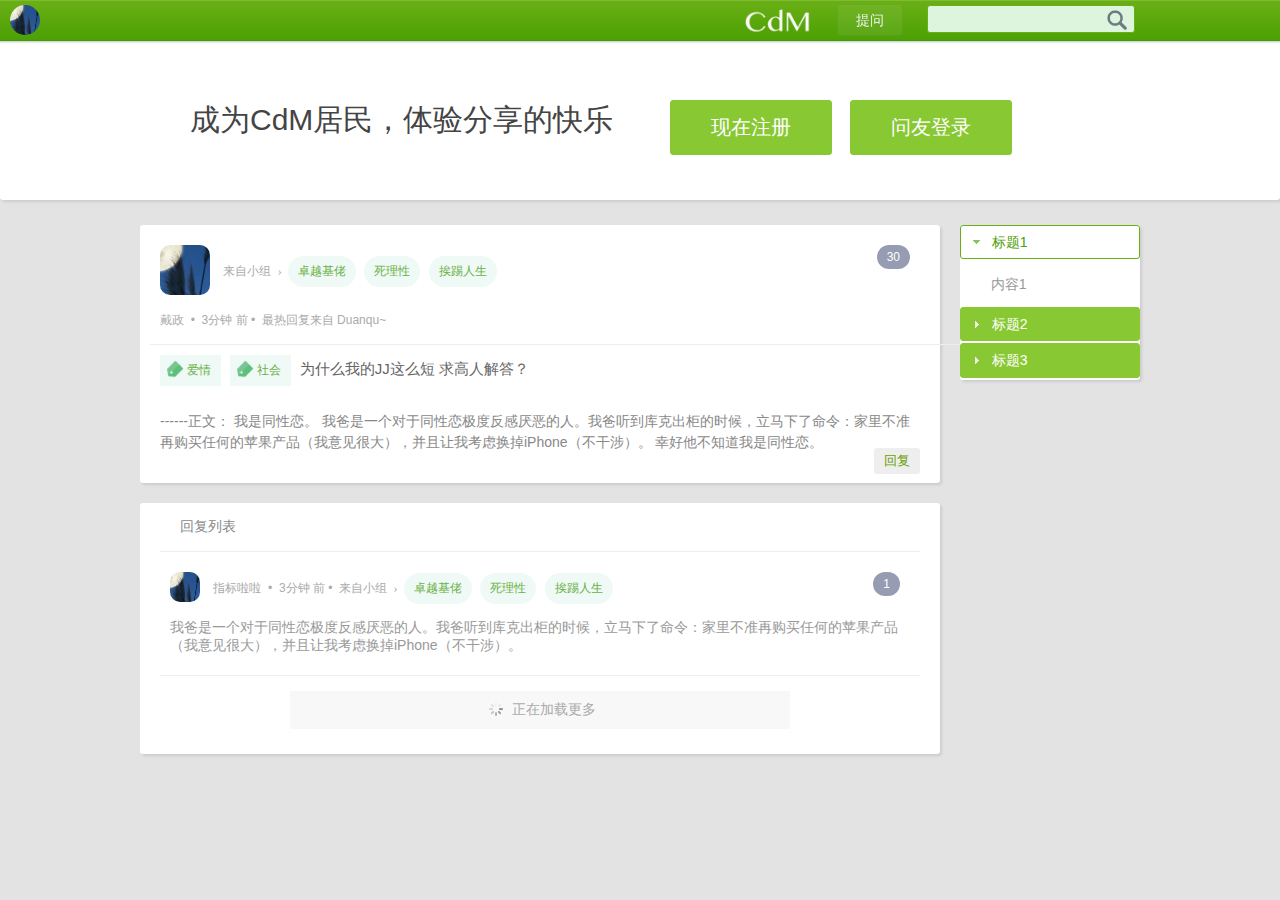
==== details.html @ 5a5b2a76 "Create" ====
<!DOCTYPE html>		
		<html>
		<head>
			<meta charset="UTF-8">		
			<script src="jquery-ui/external/jquery/jquery.js"></script>
			<script src="jquery-ui/jquery-ui.min.js"></script>
			<script src="js/jquery.bao.extension.js"></script>
			<script src="js/jquery.validate.min.js"></script>
			<script src="js/jquery.cookie.js"></script>
			<script src="js/jquery.sceditor.xhtml.min.js"></script>
			<script src="js/main.js"></script>
			<script src="js/details.js"></script>
			<link rel="stylesheet" href="jquery-ui/jquery-ui-zhiwen.css">		
			<link rel="stylesheet" href="css/editor_themes/square.min.css" type="text/css" media="all">		
			<link rel="stylesheet" href="index.css">		

			<title>CdM | Coder Designer Manager 体验分享的快乐</title>
		</head>
		<body>
			<div class="container">

				<div class="header_container">

					<div class="header_main">

						<img class="top_avatar" src="images/sample.png" alt="">		
						<a id="userInfo_btn" class="top_menu_item">用户名</a>
						<!-- <img class="top_accordion" src="images/triangle_right.png" alt="">		
						-->
						<ul class="profile_menu">
							<li id="logout_btn">退出</li>
							<li id="logout_btn">退出</li>
							<li id="logout_btn">退出</li>
						</ul>

						<div class="header_search">
							<a id="ask_btn" class="top_btn">提问</a>
							<input id="search_input" type="text" name="search" class="round_textbox search" title="问题 用户 分享 ...">		
							<img id="search_btn" src="images/search.png" alt="">
						</div>
						<a href="index.html"><img id="header_logo" src="images/logo.png"></a>
					</div>
				</div>

				<!-- 提示登录注册 -->		
				<div class="tips_reg_log_container box_container">
					<div class="tips_main">
						<a class="tips_join">成为CdM居民，体验分享的快乐</a>
						<div class="tips_btns">
							<a class="tips_reg_btn">现在注册</a>
							<a class="tips_log_btn">问友登录</a>
						</div>
					</div>
				</div>

				<!-- 页面的主内容 -->		
				<div class="main_container">
					<!-- 页面的主左内容**************** -->		
					<div class="main_left">
						<div id="details_container" class="box_container">
							<div class="details_top_info">
								<img class="details_avatar" src="images/sample.png" 
								alt="">		
								<div class="details_groups">
									来自小组
									<span class="chevron">&nbsp;›&nbsp;</span>
									<a class="group_item">卓越基佬</a>
									<a class="group_item">死理性</a>
									<a class="group_item">挨踢人生</a>
								</div>
								<div class="details_info_container">
									<span class="detalis_info">
										<span class="question_user">戴政</span>
										&nbsp;•&nbsp;
										<span class="question_date">3分钟</span>
										前&nbsp;•&nbsp; 最热回复来自
										<span class="question_hot_user">Duanqu~</span>
									</span>
								</div>
								<a class="item_hot_comment_scale comment_btn">回复</a>
								<span class="item_comment_counts details_comment_counts">30</span>

							</div>
							<div class="details_title_info">
								<a class="tag_item">爱情</a>
								<a class="tag_item">社会</a>
								<a class="details_title_content">为什么我的JJ这么短  求高人解答？</a>
							</div>
							<div class="details_question_main">
								------正文：
								我是同性恋。
								我爸是一个对于同性恋极度反感厌恶的人。我爸听到库克出柜的时候，立马下了命令：家里不准再购买任何的苹果产品（我意见很大），并且让我考虑换掉iPhone（不干涉）。
								幸好他不知道我是同性恋。
							</div>
						</div>
						<div class="box_container comment_input_container">
							<textarea name="comment_content" class="round_textbox comment_content"></textarea>
							<a class="comment_btn_ok">提交</a>
							<a class="comment_btn_cancel">取消</a>
						</div>
						<div class="box_container comments_and_label__container">
							<div class="comments_container">
								<div class="comment_main comment_label">回复列表</div>
								<div class="comment_container">
									<div class="details_top_info">
										<img class="details_avatar comment_avatar" src="images/sample.png" 
										alt="">		
										<div class="details_groups comment_info">
											<span class="detalis_info">
												<span class="item_user">指标啦啦</span>
												&nbsp;•&nbsp;
												<span class="item_date">3分钟</span>
												前&nbsp;•&nbsp;
											</span>
											来自小组
											<span class="chevron">&nbsp;›&nbsp;</span>
											<a class="group_item">卓越基佬</a>
											<a class="group_item">死理性</a>
											<a class="group_item">挨踢人生</a>
										</div>
										<span class="item_comment_counts comment_index">1</span>

									</div>
									<div class="comment_main">
										我爸是一个对于同性恋极度反感厌恶的人。我爸听到库克出柜的时候，立马下了命令：家里不准再购买任何的苹果产品（我意见很大），并且让我考虑换掉iPhone（不干涉）。
									</div>
								</div>
							</div>
							<div id="item_more_new" class="item_more"> <i id="spinner_gray_new" class="spinner_gray"></i>
								正在加载更多
							</div>
						</div>
					</div>
					<!-- 页面的主左内容**************** -->		
					<div class="main_right box_container">
						<!-- 折叠卡 -->		
						<div class="accordion_container">
							<a id="accordion_title1" class="accordion_title">标题1</a>
							<div id="accordion_con1"  class="accordion_con">内容1</div>
							<a id="accordion_title2" class="accordion_title">标题2</a>
							<div id="accordion_con2" class="accordion_con">内容2</div>
							<a id="accordion_title3" class="accordion_title">标题3</a>
							<div id="accordion_con3" class="accordion_con">内容3</div>
						</div>
					</div>
				</div>
			</div>
			<!-- 提问窗口 -->		
			<div id="dia_ask">
				<form class="dia_ask_form">
					<p>
						<lable for="ask_title">标 题 ：</lable>
						<input type="text" id = "ask_title" name="ask_title" class="round_textbox" placeholder="请输入标题" required></p>
					<lable>描 述 ：</lable>
					<div class="details_textarea_div">
						<textarea id = "ask_details" name="ask_details" class="round_textbox"></textarea>
					</div>
					<input type="submit" class="dia_submit" value="提交"></form>
			</div>

			<!-- 登录对话窗口 -->		
			<div id="dia_login" title="问友登录">
				<form class="dia_login_form">
					<p>
						<lable for="login_email">账 号 ：</lable>
						<input type="text" id = "login_email" name="login_email" class="round_textbox dia_textbox" placeholder="请输入注册邮箱" required></p>
					<p>
						<lable for="login_pass">密 码 ：</lable>
						<input type="password" id = "login_pass" name="login_pass" class="round_textbox dia_textbox" placeholder="请输入密码" required></p>
					<p>
						<input type="checkbox" name="login_save_cookie" id="login_save_cookie" checked/>		
						<label for="login_save_cookie">一个月内自动登录</label>
					</p>
					<input type="submit" class="dia_submit" value="登录"></form>
			</div>

			<!-- 注册对话窗口 -->		
			<div id="dia_reg">
				<form class="dia_reg_form">
					<p>
						<lable for="reg_email">邮 箱 ：</lable>
						<input type="text" id = "reg_email" name="reg_email" class="round_textbox dia_textbox" placeholder="将作为账号以及安全邮箱"></p>
					<p>
						<lable for="reg_user">昵 称 ：</lable>
						<input type="text" id = "reg_user" name="reg_user" class="round_textbox dia_textbox" placeholder="请输入您的昵称"></p>
					<p>
						<lable for="reg_pass">密 码 ：</lable>
						<input type="password" id = "reg_pass" name="reg_pass" class="round_textbox dia_textbox" placeholder="密码至少6位"></p>
					<p>
						<lable for="reg_birthday">生 日 ：</lable>
						<input type="text" id = "reg_birthday" name="reg_birthday" class="round_textbox dia_textbox" readonly placeholder="点击选择生辰"></p>
					<p class="dia_reg_gender">
						<p>
							性 别 :
							<span>
								<input type="radio" name="reg_gender" id="male" value="1" checked>客观定义的男性</span>
						</p>
						<!-- 下方全角缩进 -->		
						<p>
							<input type="radio" name="reg_gender" id="female" value="0">客观定义的女性</p>
						<p>
							<input type="radio" name="reg_gender" id="gender_others" value="2">其他</p>
					</p>
					<p class="dia_reg_field">
						<p>性 致 ：</p>
						<!-- 下方全角缩进 -->		
						<input type="checkbox" name="reg_field" id="programmer" value="0" checked>		
						程序猿
						<input type="checkbox" name="reg_field" id="designer" value="1">		
						设计狮
						<input type="checkbox" name="reg_field" id="manager" value="2">		
						项目鲸鲤
						<input type="checkbox" name="reg_field" id="field_others" value="3">凑热闹的</p>
					<hr>		
					<input type="submit" class="dia_submit" value="加入我们"></form>
			</div>

			<!-- loading窗口 -->		
			<div id="dia_load">请稍候...</div>

		</body>
		</html>
---- css/editor_themes/square.min.css ----
/*! SCEditor | (C) 2011-2013, Sam Clarke | sceditor.com/license */div.sceditor-grip,.sceditor-button div{background-image:url(famfamfam.png);burl
---- index.css ----
body{
	outline: none;
	font-size: 14px;
	margin: 40px 0 0 0;
	padding: 0;
	font-family:sans-serif;
	background: #e3e3e3;
}
/*页面头部  浅蓝渐变 6AB015-4CA005 */

.header_container{
	position: fixed;
	left: 0;
	top: 0;
	z-index: 10;
	width: 100%;
	height: 40px;
	background: #6AB015;
	background-image: -moz-linear-gradient(top,#6AB015,#4CA005);
	background-image: -ms-linear-gradient(top,#6AB015,#4CA005);
	background-image: -webkit-gradient(linear,0 0,0 100%,from(#6AB015),to(#4CA005));
	background-image: -webkit-linear-gradient(top,#6AB015,#4CA005);
	background-image: -o-linear-gradient(top,#6AB015,#4CA005);
	background-image: linear-gradient(top,#6AB015,#4CA005);
	background-repeat: repeat-x;
	filter: progid:DXImageTransform.Microsoft.gradient(startColorstr='#6AB015', endColorstr='#4CA005', GradientType=0);
	filter: progid:DXImageTransform.Microsoft.gradient(enabled=false);
	border-bottom: 1px solid #3CA005;
	box-shadow: 0 1px 2px rgba(0,0,0,.25),inset 0 1px 0 rgba(255,255,255,.15);

}
.header_main,.tips_main{
	width: 1000px;
	margin: auto;
}

#header_logo{
	float: left;
	margin: 0;
	padding: 0;
	height: 45px;
	cursor: pointer;
}

.top_menu_item{
	float: left;
	height: 40px;
	line-height: 40px;
	font-size: 15px;
	padding: 0 15px;
	color: #fff;
	cursor: pointer;
}

#header_logo{
	float: right;
}
#userInfo_btn{
	padding-left: 55px;
	position: absolute;
	left: 0px;
}
.top_avatar{
	position: absolute;
	top: 5px;
	left: 10px;
	border-radius: 15px;
	width: 30px;
	height: 30px;
}
.top_accordion{
	width: 10px;
	height: 10px;
	position: absolute;
	top: 15px;
	left: 5px;
	opacity: .5;
}
.profile_menu{
	display: none;
	position: absolute;
	top: 41px;
	left: -36px;
	list-style: none;
	box-shadow: 2px 2px 3px rgba(0,0,0,.4);
	margin:0;
	background: #6AB015;
}

.profile_menu li{
	display: list-item;
	font-size: 15px;
	padding:7px 20px;
	color: #eee;
	text-decoration: none;
	border-top: 1px solid rgba(255,255,255,.1);
	cursor: pointer;
}
.profile_menu li:hover{
	background: rgba(255,255,255,.3)
}

.top_menu_item:hover{
	background: rgba(0,0,0,.1);
}

.header_search{
	float: right;
	margin-left: 20px;
}
.search{
	float: right;
	margin: 5px 5px 0 0;
	width: 200px;
	height: 20px;
	font-size: 15px;
	box-shadow: 1px 1px 2px #ccc;
	text-indent: 6px;
}
#search_btn{
	position: relative;
	top:5px;
	right: -200px;
	display: inline;
	width: 20px;
	height: 20px;
}
#search_btn:hover{
	cursor: pointer;
}
.top_btn{
	margin: 0 0 0 6px;
	color: #eee;
	font-size: 14px;
	line-height: 40px;
	height: 40px;
	padding: 7px 18px;
	border-radius: 3px;
	border: 1px solid rgba(0,0,0,.05);
	background: rgba(255,255,255,.07);
}
.top_btn:hover{
	background: rgba(0,0,0,.05);
	cursor: pointer;
	color: #fff;
	box-shadow: 1px 1px 1px rgba(0,0,0,.2);;
}
.toolbar_menu{
	width: 100px;
	height: 40px;
}




/*提示注册登录处*/
.tips_reg_log_container{

	clear: both;
	width: 100%;
	height: 160px;
	background: #eee;
	box-shadow: 1px 1px 2px #ddd;
}

.tips_join{
	float: left;
	height: 160px;
	line-height: 160px;
	font-size: 30px;
	margin: 0;
	padding: 0 50px;
	color: #444;
}
.tips_btns{
	margin: 60px 0 0 0;
	float: left;
	color: 
}

.tips_reg_btn, .tips_log_btn{
	margin: 0px 7px;
	padding: 5px 20px;
	font-size: 20px;

}
/*注册登录弹出窗口*/
#dia_reg,#dia_login,#dia_ask{
	display: none;
	color: #777;
}
#dia_reg form,#dia_login form,#dia_ask form{
	margin: 20px 0 0 15px;
}

.dia_textbox{
	height: 20px;
	width: 200px;
}
.dia_submit{
	display: block;
	height: 35px; 
	padding: 0px;
	margin: 15px auto 0 auto;
}

#dia_load{
	padding: 0 0 0 45px;
	line-height: 40px;
	margin: 0;
	font-size:14px;
	font-weight:bold;
	color: #666;
	background: url(images/loading.gif) no-repeat 15px center;
}
/*提问窗口*/
#ask_title{
	width: 590px;
	margin-left: 1px;
}

#ask_details{
	width: 590px;
	height: 100px;
	resize: none;
}
.details_textarea_div{
	margin: -15px 0 0 55px;
}

/*页面主要内容*/
.main_container{
	width: 1000px;
	margin: 0px auto;
}

.main_left{
	position: absolute;
	width: 800px;
	float: left;
	margin: 15px 0 0 0;
}

/*index页面独有内容*****************************************************************************************/
.items_container{
	width: 95%;
}
.item_container{
	width: 100%;
	border-top: 1px solid #eee;
	padding: 15px 0;
}
.item_left{
	width: 10%;
}
.item_avatar{
	margin: 11px 15px 0 15px;
	background: #ccc;
	width: 50px;
	height: 50px;
	border-radius: 5px;
}

.item_main{
	width: 75%;
}

.item_title{
	display: block;
	font-size: 16px;
	color: #999;
	margin: 10px 15px;
	font-style: bold;
	text-decoration: none;
}

.item_title:hover{
	color: #444;
	text-decoration: underline;
	cursor: pointer;
}

.item_hot_comment_div{
	color: #888;
	font-size: 14px;
	margin: 10px 15px;
}
.item_hot_comment{
	display:inline;
	line-height:150%;
}
.item_hot_comment_scale{
	display: none;
	font-size:12px;
	color:#6CA005;
	padding:3px 5px;
}
.item_hot_comment_scale:hover{
	background:#eee;
	text-decoration:underline;
	cursor:pointer;
}
.item_info{
	color: #ccc;
	float: right;
	margin-right: 15px;
}
.item_user,.item_hot_user{
	color: #aaa;
}
.item_user:hover,.item_hot_user:hover{
	color: #777;
	text-decoration: underline;
	cursor: pointer;
}
.item_right{
	width: 15%;
}

.item_comment_counts{
	float: right;
	color: white;
	background: #969cb1;
	text-decoration: none;
	padding: 5px 10px;
	margin-right: 15px;
	border-radius: 15px; 
	cursor: pointer;
}
.item_comment_counts:hover{
	background: #747a90;
}
.item_more{
	color: #aaa;
	width: 500px;
	background: #f8f8f9;
	text-align: center;
	padding: 10px 0;
	margin: 15px auto;
}

.main_right{
	width: 180px;
	float: right;
	margin: 15px 0 0 0;
}

.accordion_title{
	margin: 0;
}

/*灰色旋转条*/
.spinner_gray {
	background-image: url(images/grey-loading@2x.gif);
	display: inline-block;
	margin: 0 5px;
	width: 14px;
	height: 15px;
	vertical-align: -3px;
	background-size: 14px 15px;
	background-repeat: no-repeat;
}

/*全局使用*******************************************************************************************/
.round_textbox{
	outline:none;
	border-radius: 3px;
	text-indent: 3px;
	padding: 3px;
	border: 1px solid #eee;
	color: #777;
	background: white;
	box-shadow: 0px 0px 0px #6AB015;
	-webkit-animation: hideShadow 1s; /* Chrome, Safari, Opera */
    animation: hideShadow 1s;
}
.round_textbox:focus{
	box-shadow: 0px 0px 2px #6AB015;
	border: 1px solid #6AB015;
	-webkit-animation: showShadow 1s; /* Chrome, Safari, Opera */
    animation: showShadow 1s;
}
#search_input{
	border: 1px solid #6AB015;
	box-shadow: 0px 0px 0px #eee;
	background: rgb(220,245,220);
	-webkit-animation: showShadow 1s; /* Chrome, Safari, Opera */
    animation: showShadow 1s;
}
#search_input:focus{
	border: 1px solid #eee;
	box-shadow: 0px 0px 3px #eee;
	background: rgb(255,255,255);
	-webkit-animation: hideShadow 1s; /* Chrome, Safari, Opera */
    animation: hideShadow 1s;
}
/*区块样式属性*/
.box_container{
	background-color: #fff;
	border-radius: 3px;
	box-shadow: 2px 2px 3px rgba(0, 0, 0, 0.1);
	margin-bottom: 10px;
	position: relative;
}


/* Chrome, Safari, Opera */
@-webkit-keyframes showShadow {
    from {
    	box-shadow: 0px 0px 3px #eee;
   		border: 1px solid #eee;
   	}
    to {
    	box-shadow: 0px 0px 2px #6AB015;
		border: 1px solid #6AB015;
    }
}

/* Standard syntax */
@keyframes showShadow {
    from {
    	box-shadow: 0px 0px 3px #eee;
   		border: 1px solid #eee;
   	}
    to {
    	box-shadow: 0px 0px 2px #6AB015;
		border: 1px solid #6AB015;
    }
}

/* Chrome, Safari, Opera */
@-webkit-keyframes hideShadow {
    from {
    	box-shadow: 0px 0px 2px #6AB015;
   		border: 1px solid #6AB015;
   	}
    to {
    	box-shadow: 0px 0px 3px #eee;
		border: 1px solid #eee;
    }
}

/* Standard syntax */
@keyframes hideShadow {
    from {
    	box-shadow: 0px 0px 2px #6AB015;
   		border: 1px solid #6AB015;
   	}
    to {
    	box-shadow: 0px 0px 3px #eee;
		border: 1px solid #eee;
    }
}



/*  更改Jquery UI  ****************************************************************************/
.ui-widget-content a {
	color: #666;
}
.ui-widget-overlay{
	opacity: .6;
}
.ui-state-default,
.ui-widget-content .ui-state-default,
.ui-widget-header .ui-state-default{
	outline:none;
	background: #88C833;
	color: white;
	border-radius: 3px;
}

.ui-state-hover,
.ui-widget-content .ui-state-hover,
.ui-widget-header .ui-state-hover,
.ui-state-focus,
.ui-widget-content .ui-state-focus,
.ui-widget-header .ui-state-focus {
	outline:none;
	background: #6AB015;
	cursor: pointer;
	box-shadow: 3px 3px 3px #ddd;
}
.ui-state-focus,
.ui-widget-content .ui-state-focus,
.ui-widget-header .ui-state-focus,
.ui-state-active,
.ui-widget-content .ui-state-active,
.ui-widget-header .ui-state-active {
	outline:none;
	background: #4CA005;
}

.ui-autocomplete{
	z-index: 200;
}

.ui-widget-content {
	border: none;
	color: #999;
}

.ui-widget-header {
/*	border-top: 0px solid #eeeeee;
	border-left: 0px solid #eeeeee;
	border-right: 0px solid #eeeeee;*/
	border: none;
}
.ui-tabs .ui-tabs-nav {
	margin: 0;
	padding: 10px 0 0 5px;
}

.ui-tabs-nav .ui-state-default{
	border-radius: 1px;
}

.ui-tabs-nav .ui-state-active{
	background: white;
	border: 1px solid #eee;
	box-shadow: none;
}


.ui-tabs .ui-state-active .ui-tabs-anchor,
.ui-tabs-nav .ui-state-focus .ui-tabs-anchor{
	float: left;
	padding: .5em 1em;
	text-decoration: none;
	outline: none;
	color: #4CA005;
}

.ui-accordion .ui-state-active{
	color: #4CA005;
}

.ui-accordion .ui-state-active{
	background: white;
	box-shadow: none;
}

.ui-state-active .ui-icon {
	background-image: url("jquery-ui/images/ui-icons_8DC262_256x240.png");
}

.ui-accordion .ui-accordion-header{
	margin:0 0 2px 0;
}
/*  更改Jquery UI  */

/*Editor插件属性*/
element.style {
	padding: 0px;
	margin: 0px;
	color: #777;
	font-family: 'Helvetica Neue', Helvetica, Arial, sans-serif;
	font-size: 16px;
	line-height: 22.1000003814697px;
}

/*下方属于details子页面内容*******************************************************************************/
.details_top_info{
	margin: 20px;
	margin-bottom: 0px;
	color:#aaa;
	float: left;
	font-size: 12px;
	width: 100%;
}
.details_ava_and_gruops{

}
#details_container{
	position: relative;

}
.details_avatar{
	margin: 0;
	margin-right: 10px;
	width: 50px;
	height: 50px;
	border-radius: 10px;
}
.details_groups{
	position: relative;
	display: inline-block;
	bottom: 20px;
}
.chevron {
	font-family: "Lucida Grande";
	font-weight: 500;
}

.group_item{
	background: #effaf6;
	color: #6AB045;
	padding: 7px 10px;
	border-radius: 30px;
	text-decoration: none;
	margin: 0 5px 5px 0;
	display: inline-block;
	white-space: nowrap;
	cursor: pointer;
}
.group_item:hover{
	background: #6AB045;
	color: #eee;
}
.details_comment_counts{
	position: absolute;
	float: none;
	cursor: default;
	right: 15px;
	top: 20px;
}
.details_info_container{
	margin: 0px 0 5px 0;
}
.details_title_info{
	border-top: 1px solid #eee;
	width: 100%;
	float: left;
	padding: 10px;
	margin:10px;
}
.tag_item{
	font-size: 12px;
	background: #effaf6 url(images/tag.png) 5px 5px no-repeat;
	background-size: 20px 18px;
	color: #6AB045;
	padding: 7px 10px 7px 27px;
	margin: 0 5px 5px 0;
	display: inline-block;
	white-space: nowrap;
	cursor: pointer;
}

.tag_item:hover{
	background: #deefe4 url(images/tag.png) 5px 5px no-repeat;
	background-size: 20px 18px;
	text-decoration: underline;
}

.details_title_content{
	font-size: 15px;
	color: #666;
}
.details_question_main{
	line-height: 150%;
	padding: 0px 20px 30px 20px;
	clear: both;
	color: #888;
}

.comments_container{
	margin-top: 20px;
}

.comment_avatar{
	width: 30px;
	height: 30px;
	cursor: pointer;
}
.comment_info{
	position: relative;
	display: inline-block;
	bottom: 10px;
}
.comment_main{
	clear: both;
	color: #999;
	border-bottom: 1px solid #eee;
	padding:0 10px 20px 10px;
	margin-left: 10px;
	margin-right: 10px;
}

.comment_index{
	float: right;
	cursor: default;
	margin: 0px 50px;
}
.comment_label{
	color: #888;
	padding:15px 20px;
}
.comment_btn{
	display: block;
	position: absolute;
	right: 20px;
	bottom: 9px;
	background:#eee;
	padding: 4px 10px;
	font-size: 13px;
	font-style:bold;
	border-radius: 3px;
}
.comment_content{
	margin: 10px;
	width: 770px;
	max-width: 770px;
	margin-bottom: 40px;
	font-size: 14px;
}
.comment_btn_ok{
	position: absolute;
	right: 10px;
	bottom:  5px;
}

.comment_btn_cancel{
	position: absolute;
	right: 80px;
	bottom:  5px;
}
.comment_input_container{
	display: none;
}
.comments_and_label__container{
	padding: 0 10px 10px 10px;
}
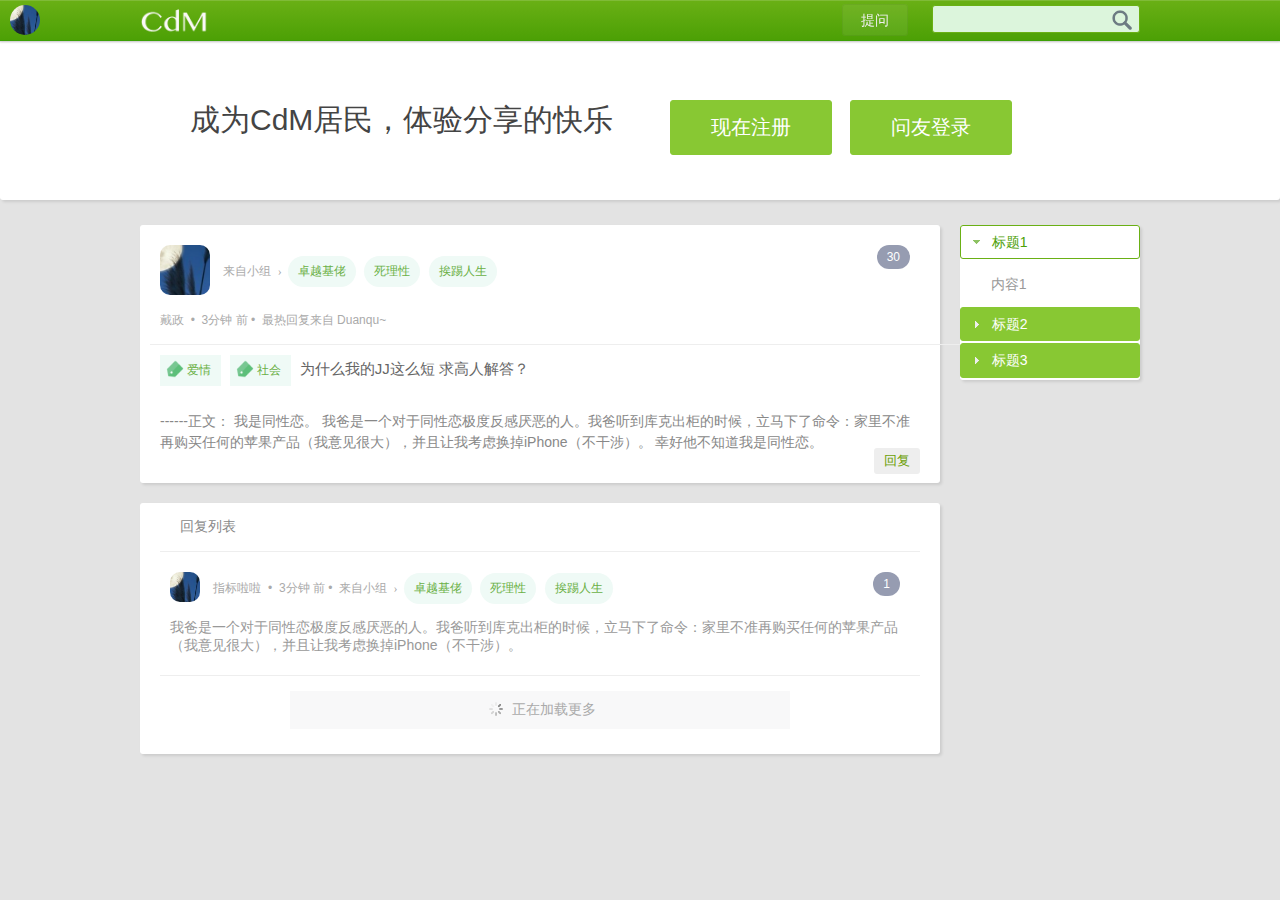
==== commit 49c26588: "导航条 自动登录   显示全部BUG" ====
--- a/details.html
+++ b/details.html
@@ -1,222 +1,225 @@
-		<!DOCTYPE html>		
-		<html>
-		<head>
-			<meta charset="UTF-8">		
-			<script src="jquery-ui/external/jquery/jquery.js"></script>
-			<script src="jquery-ui/jquery-ui.min.js"></script>
-			<script src="js/jquery.bao.extension.js"></script>
-			<script src="js/jquery.validate.min.js"></script>
-			<script src="js/jquery.cookie.js"></script>
-			<script src="js/jquery.sceditor.xhtml.min.js"></script>
-			<script src="js/main.js"></script>
-			<script src="js/details.js"></script>
-			<link rel="stylesheet" href="jquery-ui/jquery-ui-zhiwen.css">		
-			<link rel="stylesheet" href="css/editor_themes/square.min.css" type="text/css" media="all">		
-			<link rel="stylesheet" href="index.css">		
-
-			<title>CdM | Coder Designer Manager 体验分享的快乐</title>
-		</head>
-		<body>
-			<div class="container">
-
-				<div class="header_container">
-
-					<div class="header_main">
-
-						<img class="top_avatar" src="images/sample.png" alt="">		
-						<a id="userInfo_btn" class="top_menu_item">用户名</a>
-						<!-- <img class="top_accordion" src="images/triangle_right.png" alt="">		
-						-->
-						<ul class="profile_menu">
-							<li id="logout_btn">退出</li>
-							<li id="logout_btn">退出</li>
-							<li id="logout_btn">退出</li>
-						</ul>
-
-						<div class="header_search">
-							<a id="ask_btn" class="top_btn">提问</a>
-							<input id="search_input" type="text" name="search" class="round_textbox search" title="问题 用户 分享 ...">		
-							<img id="search_btn" src="images/search.png" alt="">
+<!DOCTYPE html>
+<html>
+<head>
+	<meta charset="UTF-8">
+	<script src="jquery-ui/external/jquery/jquery.js"></script>
+	<script src="jquery-ui/jquery-ui.min.js"></script>
+	<script src="js/jquery.bao.extension.js"></script>
+	<script src="js/jquery.validate.min.js"></script>
+	<script src="js/jquery.cookie.js"></script>
+	<script src="js/jquery.sceditor.xhtml.min.js"></script>
+	<script src="js/main.js"></script>
+	<script src="js/details.js"></script>
+	<link rel="stylesheet" href="jquery-ui/jquery-ui-zhiwen.css">
+	<link rel="stylesheet" href="css/editor_themes/square.min.css" type="text/css" media="all">
+	<link rel="stylesheet" href="index.css">
+
+	<title>CdM | Coder Designer Manager 体验分享的快乐</title>
+</head>
+<body>
+	<div class="container">
+
+		<!-- 头部导航栏 -->
+		<div class="header_container">
+			<img class="top_avatar" src="images/sample.png" alt="">
+			<a id="userInfo_btn" class="top_menu_item">登录中</a>
+			<ul class="profile_menu">
+				<li id="logout_btn">退出</li>
+				<li id="logout_btn">退出</li>
+				<li id="logout_btn">退出</li>
+			</ul>
+			<!-- <img class="top_accordion" src="images/triangle_right.png" alt="">
+			-->
+			<!-- <div class="top_divide_line"></div>
+		-->
+		<div class="header_main">
+			<a href="index.html">
+				<img id="header_logo" src="images/logo.png"></a>
+
+			<div class="header_search">
+				<a id="ask_btn" class="top_btn">提问</a>
+				<input id="search_input" type="text" name="search" class="round_textbox search" title="问题 用户 分享 ...">
+				<img id="search_btn" src="images/search.png" alt=""></div>
+		</div>
+
+	</div>
+	<!-- 头部导航栏 -->
+
+	<!-- 提示登录注册 -->
+	<div class="tips_reg_log_container box_container">
+		<div class="tips_main">
+			<a class="tips_join">成为CdM居民，体验分享的快乐</a>
+			<div class="tips_btns">
+				<a class="tips_reg_btn">现在注册</a>
+				<a class="tips_log_btn">问友登录</a>
+			</div>
+		</div>
+	</div>
+
+	<!-- 页面的主内容 -->
+	<div class="main_container">
+		<!-- 页面的主左内容**************** -->
+		<div class="main_left">
+			<div id="details_container" class="box_container">
+				<div class="details_top_info">
+					<img class="details_avatar" src="images/sample.png" 
+						alt="">
+					<div class="details_groups">
+						来自小组
+						<span class="chevron">&nbsp;›&nbsp;</span>
+						<a class="group_item">卓越基佬</a>
+						<a class="group_item">死理性</a>
+						<a class="group_item">挨踢人生</a>
+					</div>
+					<div class="details_info_container">
+						<span class="detalis_info">
+							<span class="question_user">戴政</span>
+							&nbsp;•&nbsp;
+							<span class="question_date">3分钟</span>
+							前&nbsp;•&nbsp; 最热回复来自
+							<span class="question_hot_user">Duanqu~</span>
+						</span>
+					</div>
+					<a class="item_hot_comment_scale comment_btn">回复</a>
+					<span class="item_comment_counts details_comment_counts">30</span>
+
+				</div>
+				<div class="details_title_info">
+					<a class="tag_item">爱情</a>
+					<a class="tag_item">社会</a>
+					<a class="details_title_content">为什么我的JJ这么短  求高人解答？</a>
+				</div>
+				<div class="details_question_main">
+					------正文：
+						我是同性恋。
+						我爸是一个对于同性恋极度反感厌恶的人。我爸听到库克出柜的时候，立马下了命令：家里不准再购买任何的苹果产品（我意见很大），并且让我考虑换掉iPhone（不干涉）。
+						幸好他不知道我是同性恋。
+				</div>
+			</div>
+			<div class="box_container comment_input_container">
+				<textarea name="comment_content" class="round_textbox comment_content"></textarea>
+				<a class="comment_btn_ok">提交</a>
+				<a class="comment_btn_cancel">取消</a>
+			</div>
+			<div class="box_container comments_and_label__container">
+				<div class="comments_container">
+					<div class="comment_main comment_label">回复列表</div>
+					<div class="comment_container">
+						<div class="details_top_info">
+							<img class="details_avatar comment_avatar" src="images/sample.png" 
+								alt="">
+							<div class="details_groups comment_info">
+								<span class="detalis_info">
+									<span class="item_user">指标啦啦</span>
+									&nbsp;•&nbsp;
+									<span class="item_date">3分钟</span>
+									前&nbsp;•&nbsp;
+								</span>
+								来自小组
+								<span class="chevron">&nbsp;›&nbsp;</span>
+								<a class="group_item">卓越基佬</a>
+								<a class="group_item">死理性</a>
+								<a class="group_item">挨踢人生</a>
+							</div>
+							<span class="item_comment_counts comment_index">1</span>
+
 						</div>
-						<a href="index.html"><img id="header_logo" src="images/logo.png"></a>
-					</div>
-				</div>
-
-				<!-- 提示登录注册 -->		
-				<div class="tips_reg_log_container box_container">
-					<div class="tips_main">
-						<a class="tips_join">成为CdM居民，体验分享的快乐</a>
-						<div class="tips_btns">
-							<a class="tips_reg_btn">现在注册</a>
-							<a class="tips_log_btn">问友登录</a>
+						<div class="comment_main">
+							我爸是一个对于同性恋极度反感厌恶的人。我爸听到库克出柜的时候，立马下了命令：家里不准再购买任何的苹果产品（我意见很大），并且让我考虑换掉iPhone（不干涉）。
 						</div>
 					</div>
 				</div>
-
-				<!-- 页面的主内容 -->		
-				<div class="main_container">
-					<!-- 页面的主左内容**************** -->		
-					<div class="main_left">
-						<div id="details_container" class="box_container">
-							<div class="details_top_info">
-								<img class="details_avatar" src="images/sample.png" 
-								alt="">		
-								<div class="details_groups">
-									来自小组
-									<span class="chevron">&nbsp;›&nbsp;</span>
-									<a class="group_item">卓越基佬</a>
-									<a class="group_item">死理性</a>
-									<a class="group_item">挨踢人生</a>
-								</div>
-								<div class="details_info_container">
-									<span class="detalis_info">
-										<span class="question_user">戴政</span>
-										&nbsp;•&nbsp;
-										<span class="question_date">3分钟</span>
-										前&nbsp;•&nbsp; 最热回复来自
-										<span class="question_hot_user">Duanqu~</span>
-									</span>
-								</div>
-								<a class="item_hot_comment_scale comment_btn">回复</a>
-								<span class="item_comment_counts details_comment_counts">30</span>
-
-							</div>
-							<div class="details_title_info">
-								<a class="tag_item">爱情</a>
-								<a class="tag_item">社会</a>
-								<a class="details_title_content">为什么我的JJ这么短  求高人解答？</a>
-							</div>
-							<div class="details_question_main">
-								------正文：
-								我是同性恋。
-								我爸是一个对于同性恋极度反感厌恶的人。我爸听到库克出柜的时候，立马下了命令：家里不准再购买任何的苹果产品（我意见很大），并且让我考虑换掉iPhone（不干涉）。
-								幸好他不知道我是同性恋。
-							</div>
-						</div>
-						<div class="box_container comment_input_container">
-							<textarea name="comment_content" class="round_textbox comment_content"></textarea>
-							<a class="comment_btn_ok">提交</a>
-							<a class="comment_btn_cancel">取消</a>
-						</div>
-						<div class="box_container comments_and_label__container">
-							<div class="comments_container">
-								<div class="comment_main comment_label">回复列表</div>
-								<div class="comment_container">
-									<div class="details_top_info">
-										<img class="details_avatar comment_avatar" src="images/sample.png" 
-										alt="">		
-										<div class="details_groups comment_info">
-											<span class="detalis_info">
-												<span class="item_user">指标啦啦</span>
-												&nbsp;•&nbsp;
-												<span class="item_date">3分钟</span>
-												前&nbsp;•&nbsp;
-											</span>
-											来自小组
-											<span class="chevron">&nbsp;›&nbsp;</span>
-											<a class="group_item">卓越基佬</a>
-											<a class="group_item">死理性</a>
-											<a class="group_item">挨踢人生</a>
-										</div>
-										<span class="item_comment_counts comment_index">1</span>
-
-									</div>
-									<div class="comment_main">
-										我爸是一个对于同性恋极度反感厌恶的人。我爸听到库克出柜的时候，立马下了命令：家里不准再购买任何的苹果产品（我意见很大），并且让我考虑换掉iPhone（不干涉）。
-									</div>
-								</div>
-							</div>
-							<div id="item_more_new" class="item_more"> <i id="spinner_gray_new" class="spinner_gray"></i>
-								正在加载更多
-							</div>
-						</div>
-					</div>
-					<!-- 页面的主左内容**************** -->		
-					<div class="main_right box_container">
-						<!-- 折叠卡 -->		
-						<div class="accordion_container">
-							<a id="accordion_title1" class="accordion_title">标题1</a>
-							<div id="accordion_con1"  class="accordion_con">内容1</div>
-							<a id="accordion_title2" class="accordion_title">标题2</a>
-							<div id="accordion_con2" class="accordion_con">内容2</div>
-							<a id="accordion_title3" class="accordion_title">标题3</a>
-							<div id="accordion_con3" class="accordion_con">内容3</div>
-						</div>
-					</div>
-				</div>
-			</div>
-			<!-- 提问窗口 -->		
-			<div id="dia_ask">
-				<form class="dia_ask_form">
-					<p>
-						<lable for="ask_title">标 题 ：</lable>
-						<input type="text" id = "ask_title" name="ask_title" class="round_textbox" placeholder="请输入标题" required></p>
-					<lable>描 述 ：</lable>
-					<div class="details_textarea_div">
-						<textarea id = "ask_details" name="ask_details" class="round_textbox"></textarea>
-					</div>
-					<input type="submit" class="dia_submit" value="提交"></form>
-			</div>
-
-			<!-- 登录对话窗口 -->		
-			<div id="dia_login" title="问友登录">
-				<form class="dia_login_form">
-					<p>
-						<lable for="login_email">账 号 ：</lable>
-						<input type="text" id = "login_email" name="login_email" class="round_textbox dia_textbox" placeholder="请输入注册邮箱" required></p>
-					<p>
-						<lable for="login_pass">密 码 ：</lable>
-						<input type="password" id = "login_pass" name="login_pass" class="round_textbox dia_textbox" placeholder="请输入密码" required></p>
-					<p>
-						<input type="checkbox" name="login_save_cookie" id="login_save_cookie" checked/>		
-						<label for="login_save_cookie">一个月内自动登录</label>
-					</p>
-					<input type="submit" class="dia_submit" value="登录"></form>
-			</div>
-
-			<!-- 注册对话窗口 -->		
-			<div id="dia_reg">
-				<form class="dia_reg_form">
-					<p>
-						<lable for="reg_email">邮 箱 ：</lable>
-						<input type="text" id = "reg_email" name="reg_email" class="round_textbox dia_textbox" placeholder="将作为账号以及安全邮箱"></p>
-					<p>
-						<lable for="reg_user">昵 称 ：</lable>
-						<input type="text" id = "reg_user" name="reg_user" class="round_textbox dia_textbox" placeholder="请输入您的昵称"></p>
-					<p>
-						<lable for="reg_pass">密 码 ：</lable>
-						<input type="password" id = "reg_pass" name="reg_pass" class="round_textbox dia_textbox" placeholder="密码至少6位"></p>
-					<p>
-						<lable for="reg_birthday">生 日 ：</lable>
-						<input type="text" id = "reg_birthday" name="reg_birthday" class="round_textbox dia_textbox" readonly placeholder="点击选择生辰"></p>
-					<p class="dia_reg_gender">
-						<p>
-							性 别 :
-							<span>
-								<input type="radio" name="reg_gender" id="male" value="1" checked>客观定义的男性</span>
-						</p>
-						<!-- 下方全角缩进 -->		
-						<p>
-							<input type="radio" name="reg_gender" id="female" value="0">客观定义的女性</p>
-						<p>
-							<input type="radio" name="reg_gender" id="gender_others" value="2">其他</p>
-					</p>
-					<p class="dia_reg_field">
-						<p>性 致 ：</p>
-						<!-- 下方全角缩进 -->		
-						<input type="checkbox" name="reg_field" id="programmer" value="0" checked>		
-						程序猿
-						<input type="checkbox" name="reg_field" id="designer" value="1">		
-						设计狮
-						<input type="checkbox" name="reg_field" id="manager" value="2">		
-						项目鲸鲤
-						<input type="checkbox" name="reg_field" id="field_others" value="3">凑热闹的</p>
-					<hr>		
-					<input type="submit" class="dia_submit" value="加入我们"></form>
-			</div>
-
-			<!-- loading窗口 -->		
-			<div id="dia_load">请稍候...</div>
-
-		</body>
-		</html>+				<div id="item_more_new" class="item_more"> <i id="spinner_gray_new" class="spinner_gray"></i>
+					正在加载更多
+				</div>
+			</div>
+		</div>
+		<!-- 页面的主左内容**************** -->
+		<div class="main_right box_container">
+			<!-- 折叠卡 -->
+			<div class="accordion_container">
+				<a id="accordion_title1" class="accordion_title">标题1</a>
+				<div id="accordion_con1"  class="accordion_con">内容1</div>
+				<a id="accordion_title2" class="accordion_title">标题2</a>
+				<div id="accordion_con2" class="accordion_con">内容2</div>
+				<a id="accordion_title3" class="accordion_title">标题3</a>
+				<div id="accordion_con3" class="accordion_con">内容3</div>
+			</div>
+		</div>
+	</div>
+</div>
+<!-- 提问窗口 -->
+<div id="dia_ask">
+	<form class="dia_ask_form">
+		<p>
+			<lable for="ask_title">标 题 ：</lable>
+			<input type="text" id = "ask_title" name="ask_title" class="round_textbox" placeholder="请输入标题" required></p>
+		<lable>描 述 ：</lable>
+		<div class="details_textarea_div">
+			<textarea id = "ask_details" name="ask_details" class="round_textbox"></textarea>
+		</div>
+		<input type="submit" class="dia_submit" value="提交"></form>
+</div>
+
+<!-- 登录对话窗口 -->
+<div id="dia_login" title="问友登录">
+	<form class="dia_login_form">
+		<p>
+			<lable for="login_email">账 号 ：</lable>
+			<input type="text" id = "login_email" name="login_email" class="round_textbox dia_textbox" placeholder="请输入注册邮箱" required></p>
+		<p>
+			<lable for="login_pass">密 码 ：</lable>
+			<input type="password" id = "login_pass" name="login_pass" class="round_textbox dia_textbox" placeholder="请输入密码" required></p>
+		<p>
+			<input type="checkbox" name="login_save_cookie" id="login_save_cookie" checked/>
+			<label for="login_save_cookie">一个月内自动登录</label>
+		</p>
+		<input type="submit" class="dia_submit" value="登录"></form>
+</div>
+
+<!-- 注册对话窗口 -->
+<div id="dia_reg">
+	<form class="dia_reg_form">
+		<p>
+			<lable for="reg_email">邮 箱 ：</lable>
+			<input type="text" id = "reg_email" name="reg_email" class="round_textbox dia_textbox" placeholder="将作为账号以及安全邮箱"></p>
+		<p>
+			<lable for="reg_user">昵 称 ：</lable>
+			<input type="text" id = "reg_user" name="reg_user" class="round_textbox dia_textbox" placeholder="请输入您的昵称"></p>
+		<p>
+			<lable for="reg_pass">密 码 ：</lable>
+			<input type="password" id = "reg_pass" name="reg_pass" class="round_textbox dia_textbox" placeholder="密码至少6位"></p>
+		<p>
+			<lable for="reg_birthday">生 日 ：</lable>
+			<input type="text" id = "reg_birthday" name="reg_birthday" class="round_textbox dia_textbox" readonly placeholder="点击选择生辰"></p>
+		<p class="dia_reg_gender">
+			<p>
+				性 别 :
+				<span>
+					<input type="radio" name="reg_gender" id="male" value="1" checked>客观定义的男性</span>
+			</p>
+			<!-- 下方全角缩进 -->
+			<p>
+				<input type="radio" name="reg_gender" id="female" value="0">客观定义的女性</p>
+			<p>
+				<input type="radio" name="reg_gender" id="gender_others" value="2">其他</p>
+		</p>
+		<p class="dia_reg_field">
+			<p>性 致 ：</p>
+			<!-- 下方全角缩进 -->
+			<input type="checkbox" name="reg_field" id="programmer" value="0" checked>
+			程序猿
+			<input type="checkbox" name="reg_field" id="designer" value="1">
+			设计狮
+			<input type="checkbox" name="reg_field" id="manager" value="2">
+			项目鲸鲤
+			<input type="checkbox" name="reg_field" id="field_others" value="3">凑热闹的</p>
+		<hr>
+		<input type="submit" class="dia_submit" value="加入我们"></form>
+</div>
+
+<!-- loading窗口 -->
+<div id="dia_load">请稍候...</div>
+
+</body>
+</html>--- a/index.css
+++ b/index.css
@@ -52,13 +52,18 @@
 	cursor: pointer;
 }
 
-#header_logo{
-	float: right;
-}
 #userInfo_btn{
-	padding-left: 55px;
-	position: absolute;
-	left: 0px;
+	float: left;
+	font-size: 16px;
+	padding-left: 50px;
+	margin-right: 10px;
+}
+.top_divide_line{
+	height: 30px;
+	width: 1px;
+	float: left;
+	margin: 5px 10px;
+	background: #aaa;
 }
 .top_avatar{
 	position: absolute;
@@ -381,6 +386,7 @@
     animation: showShadow 1s;
 }
 #search_input{
+	margin-right: 0px;
 	border: 1px solid #6AB015;
 	box-shadow: 0px 0px 0px #eee;
 	background: rgb(220,245,220);
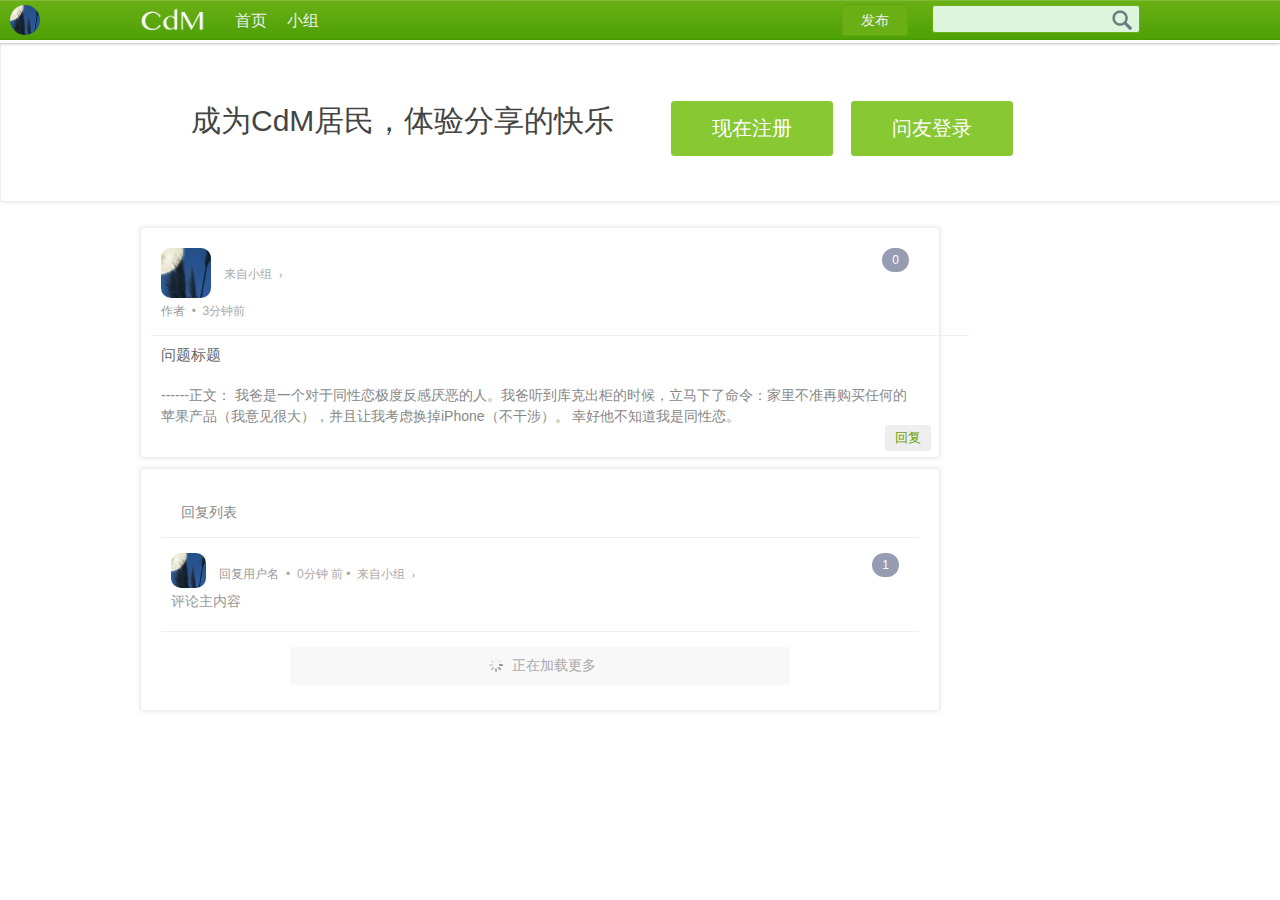
==== commit 7b11c2e3: "show comments_count latest_user | clickable~avatar" ====
--- a/details.html
+++ b/details.html
@@ -12,21 +12,24 @@
 	<script src="js/details.js"></script>
 	<link rel="stylesheet" href="jquery-ui/jquery-ui-zhiwen.css">
 	<link rel="stylesheet" href="css/editor_themes/square.min.css" type="text/css" media="all">
-	<link rel="stylesheet" href="index.css">
+	<link rel="stylesheet" href="ui.css">
 
 	<title>CdM | Coder Designer Manager 体验分享的快乐</title>
 </head>
 <body>
-	<div class="container">
+	<div class="con">
 
 		<!-- 头部导航栏 -->
-		<div class="header_container">
+		<div class="header_con">
 			<img class="top_avatar" src="images/sample.png" alt="">
 			<a id="userInfo_btn" class="top_menu_item">登录中</a>
 			<ul class="profile_menu">
-				<li id="logout_btn">退出</li>
-				<li id="logout_btn">退出</li>
-				<li id="logout_btn">退出</li>
+				<li id="home_btn">
+				<i class="iconsfzh home_btn_icon"></i>主页</li>
+				<li id="settings_btn">
+				<i class="iconsfzh settings_btn_icon"></i>设置</li>
+				<li id="logout_btn">
+				<i class="iconsfzh logout_btn_icon"></i>退出</li>
 			</ul>
 			<!-- <img class="top_accordion" src="images/triangle_right.png" alt="">
 			-->
@@ -36,17 +39,28 @@
 			<a href="index.html">
 				<img id="header_logo" src="images/logo.png"></a>
 
+			<div class="header_main_menu">
+				<a id="home_btn" href="index.html?header_id=0" class="top_menu_item">首页
+				<img src="images/triangle_bottom.png">
+				</a>
+				<a id="group_btn" href="index.html?header_id=1" class="top_menu_item">小组
+				<img src="images/triangle_bottom.png">
+				</a>
+			</div>
+
 			<div class="header_search">
-				<a id="ask_btn" class="top_btn">提问</a>
+				<a id="ask_btn" class="top_btn">发布</a>
 				<input id="search_input" type="text" name="search" class="round_textbox search" title="问题 用户 分享 ...">
 				<img id="search_btn" src="images/search.png" alt=""></div>
 		</div>
 
+		<div class="white_bar"></div>
+
 	</div>
 	<!-- 头部导航栏 -->
 
 	<!-- 提示登录注册 -->
-	<div class="tips_reg_log_container box_container">
+	<div class="tips_reg_log_con box_con">
 		<div class="tips_main">
 			<a class="tips_join">成为CdM居民，体验分享的快乐</a>
 			<div class="tips_btns">
@@ -57,75 +71,72 @@
 	</div>
 
 	<!-- 页面的主内容 -->
-	<div class="main_container">
+	<div class="main_con">
 		<!-- 页面的主左内容**************** -->
 		<div class="main_left">
-			<div id="details_container" class="box_container">
+			<div id="details_con" class="box_con">
 				<div class="details_top_info">
+				<a class="details_avatar_a">
 					<img class="details_avatar" src="images/sample.png" 
 						alt="">
+				</a>
+
 					<div class="details_groups">
 						来自小组
 						<span class="chevron">&nbsp;›&nbsp;</span>
-						<a class="group_item">卓越基佬</a>
-						<a class="group_item">死理性</a>
-						<a class="group_item">挨踢人生</a>
+						<!-- <a class="group_item">小组名</a> -->
 					</div>
-					<div class="details_info_container">
+					<div class="details_info_con">
 						<span class="detalis_info">
-							<span class="question_user">戴政</span>
+							<a class="question_user">作者</a>
 							&nbsp;•&nbsp;
-							<span class="question_date">3分钟</span>
-							前&nbsp;•&nbsp; 最热回复来自
-							<span class="question_hot_user">Duanqu~</span>
+							<span class="question_date">3分钟前</span>
 						</span>
 					</div>
 					<a class="item_hot_comment_scale comment_btn">回复</a>
-					<span class="item_comment_counts details_comment_counts">30</span>
+					<span class="item_comments_count details_comments_count">0</span>
 
 				</div>
 				<div class="details_title_info">
-					<a class="tag_item">爱情</a>
-					<a class="tag_item">社会</a>
-					<a class="details_title_content">为什么我的JJ这么短  求高人解答？</a>
+					<!-- <a class="tag_item">爱情</a> -->
+					<a class="details_title_content">问题标题</a>
 				</div>
 				<div class="details_question_main">
 					------正文：
-						我是同性恋。
 						我爸是一个对于同性恋极度反感厌恶的人。我爸听到库克出柜的时候，立马下了命令：家里不准再购买任何的苹果产品（我意见很大），并且让我考虑换掉iPhone（不干涉）。
 						幸好他不知道我是同性恋。
 				</div>
 			</div>
-			<div class="box_container comment_input_container">
+			<div class="box_con comment_input_con">
 				<textarea name="comment_content" class="round_textbox comment_content"></textarea>
 				<a class="comment_btn_ok">提交</a>
 				<a class="comment_btn_cancel">取消</a>
 			</div>
-			<div class="box_container comments_and_label__container">
-				<div class="comments_container">
+			<div class="box_con comments_and_label__con">
+				<div class="comments_con">
 					<div class="comment_main comment_label">回复列表</div>
-					<div class="comment_container">
-						<div class="details_top_info">
+					<div class="comment_con">
+						<div class="details_top_info comments_top_info">
+							<a class="comment_avatar_a">
 							<img class="details_avatar comment_avatar" src="images/sample.png" 
 								alt="">
+							</a>
 							<div class="details_groups comment_info">
 								<span class="detalis_info">
-									<span class="item_user">指标啦啦</span>
+									<a class="item_user">回复用户名</a>
 									&nbsp;•&nbsp;
-									<span class="item_date">3分钟</span>
+									<span class="item_date">0分钟</span>
 									前&nbsp;•&nbsp;
 								</span>
 								来自小组
 								<span class="chevron">&nbsp;›&nbsp;</span>
-								<a class="group_item">卓越基佬</a>
-								<a class="group_item">死理性</a>
-								<a class="group_item">挨踢人生</a>
+								<!-- <a class="group_item">小组名</a> -->
 							</div>
-							<span class="item_comment_counts comment_index">1</span>
+							<span class="item_comments_count comment_index">1</span>
 
 						</div>
 						<div class="comment_main">
-							我爸是一个对于同性恋极度反感厌恶的人。我爸听到库克出柜的时候，立马下了命令：家里不准再购买任何的苹果产品（我意见很大），并且让我考虑换掉iPhone（不干涉）。
+							评论主内容
 						</div>
 					</div>
 				</div>
@@ -135,16 +146,16 @@
 			</div>
 		</div>
 		<!-- 页面的主左内容**************** -->
-		<div class="main_right box_container">
+		<div class="main_right">
 			<!-- 折叠卡 -->
-			<div class="accordion_container">
+<!-- 			<div class="accordion_con">
 				<a id="accordion_title1" class="accordion_title">标题1</a>
 				<div id="accordion_con1"  class="accordion_con">内容1</div>
 				<a id="accordion_title2" class="accordion_title">标题2</a>
 				<div id="accordion_con2" class="accordion_con">内容2</div>
 				<a id="accordion_title3" class="accordion_title">标题3</a>
 				<div id="accordion_con3" class="accordion_con">内容3</div>
-			</div>
+			</div> -->
 		</div>
 	</div>
 </div>
--- a/ui.css
+++ b/ui.css
@@ -0,0 +1,995 @@
+body{
+	outline: none;
+	font-size: 14px;
+	margin: 40px 0 0 0;
+	color: #777;
+	padding: 0;
+	font-family: "Microsoft YaHei","WenQuanYi Micro Hei",SimHei,tahoma,sans-serif;
+	background: #fff;
+}
+/*页面头部  浅蓝渐变 6AB015-4CA005 */
+
+.header_con{
+	position: fixed;
+	left: 0;
+	top: 0;
+	z-index: 10;
+	width: 100%;
+	height: 40px;
+	background: #6AB015;
+	background-image: -moz-linear-gradient(top,#6AB015,#4CA005);
+	background-image: -ms-linear-gradient(top,#6AB015,#4CA005);
+	background-image: -webkit-gradient(linear,0 0,0 100%,from(#6AB015),to(#4CA005));
+	background-image: -webkit-linear-gradient(top,#6AB015,#4CA005);
+	background-image: -o-linear-gradient(top,#6AB015,#4CA005);
+	background-image: linear-gradient(top,#6AB015,#4CA005);
+	background-repeat: repeat-x;
+	filter: progid:DXImageTransform.Microsoft.gradient(startColorstr='#6AB015', endColorstr='#4CA005', GradientType=0);
+	filter: progid:DXImageTransform.Microsoft.gradient(enabled=false);
+	box-shadow: inset 0 1px 0 rgba(255,255,255,.15);
+}
+.header_main,.tips_main{
+	width: 1000px;
+	margin: auto;
+}
+
+#header_logo{
+	float: left;
+	margin: 0;
+	padding: 0;
+	height: 43px;
+	cursor: pointer;
+}
+
+#userInfo_btn{
+	float: left;
+	height: 40px;
+	line-height: 40px;
+	font-size: 15px;
+	padding:0 10px;
+	color: #fff;
+
+	cursor: pointer;
+	margin-right: 10px;
+	font-size: 15px;
+	padding-left: 50px;
+}
+
+#userInfo_btn:hover{
+	background: rgba(255,255,255,.1);
+}
+
+
+.header_main_menu{
+	float: left;
+	margin-left: 20px;
+}
+
+
+.top_divide_line{
+	height: 30px;
+	width: 1px;
+	float: left;
+	margin: 5px 10px;
+	background: #aaa;
+}
+.top_avatar{
+	position: absolute;
+	top: 5px;
+	left: 10px;
+	border-radius: 15px;
+	width: 30px;
+	height: 30px;
+}
+.top_accordion{
+	width: 10px;
+	height: 10px;
+	position: absolute;
+	top: 15px;
+	left: 5px;
+	opacity: .5;
+}
+.profile_menu{
+	display: none;
+	position: absolute;
+	top: 41px;
+	left: -40px;
+	list-style: none;
+	box-shadow: 2px 2px 3px rgba(0,0,0,.4);
+	margin:0;
+	background-color: #6AB015;
+}
+
+.profile_menu li{
+	display: list-item;
+	font-size: 15px;
+	padding:9px 15px 5px 0px;
+	color: #eee;
+	text-decoration: none;
+	border-top: 1px solid rgba(255,255,255,.2);
+	cursor: pointer;
+}
+.profile_menu li:hover{
+	background-color: rgba(255,255,255,.1);
+}
+
+.profile_menu li .iconsfzh{
+	width: 20px;
+	height: 20px;
+	margin: 0 5px 0 10px;
+	vertical-align: -7px;
+}
+
+.logout_btn_icon{
+	background-position: -5px -87px;
+}
+
+.settings_btn_icon{
+	background-position: -5px -60px;
+}
+
+.home_btn_icon{
+	background-position: -5px -7px;
+}
+.header_search{
+	float: right;
+	margin-left: 20px;
+}
+.search{
+	float: right;
+	margin: 5px 5px 0 0;
+	width: 200px;
+	height: 20px;
+	font-size: 15px;
+	box-shadow: 1px 1px 2px #ccc;
+	text-indent: 6px;
+}
+#search_btn{
+	position: relative;
+	top:5px;
+	right: -200px;
+	display: inline;
+	width: 20px;
+	height: 20px;
+}
+#search_btn:hover{
+	cursor: pointer;
+}
+.top_btn{
+	margin: 0 0 0 6px;
+	color: #eee;
+	font-size: 14px;
+	line-height: 40px;
+	height: 40px;
+	padding: 7px 18px;
+	border-radius: 3px;
+	border: 1px solid rgba(0,0,0,.05);
+	background: #6AB015
+}
+.top_btn:hover{
+	background: rgba(0,0,0,.05);
+	cursor: pointer;
+	color: #fff;
+	box-shadow: 1px 1px 1px rgba(0,0,0,.2);;
+}
+
+.top_menu_item{
+	float: left;
+	height: 40px;
+	line-height: 42px;
+	font-size: 16px;
+	padding:0 10px;
+	color: #eee;
+	cursor: pointer;
+	position: relative;
+	text-decoration: none;
+}
+.top_menu_item:hover{
+	/*background: rgba(255,255,255,.1);*/
+	color: #fff;
+}
+.top_menu_item img{
+	position: absolute;
+	display: none;
+	width: 10px;
+	height: 8px;
+	bottom: -1.5px;
+	left: 21px;
+}
+
+.white_bar{
+	background: white;
+	position: absolute;
+	height: 3px;
+	width: 100%;
+	bottom: -3px;
+	box-shadow: 0 1px 3px rgba(0,0,0,.25);
+
+}
+
+
+/*提示注册登录处*/
+.tips_reg_log_con{
+
+	clear: both;
+	width: 100%;
+	height: 160px;
+	background: #eee;
+	box-shadow: 1px 1px 2px #ddd;
+}
+
+.tips_join{
+	float: left;
+	height: 160px;
+	line-height: 160px;
+	font-size: 30px;
+	margin: 0;
+	padding: 0 50px;
+	color: #444;
+}
+.tips_btns{
+	margin: 60px 0 0 0;
+	float: left;
+	color: 
+}
+
+.tips_reg_btn, .tips_log_btn{
+	margin: 0px 7px;
+	padding: 5px 20px;
+	font-size: 20px;
+
+}
+/*注册登录弹出窗口*/
+#dia_reg,#dia_login,#dia_ask{
+	display: none;
+	color: #777;
+}
+#dia_reg form,#dia_login form,#dia_ask form{
+	margin: 20px 0 0 15px;
+}
+
+.dia_textbox{
+	height: 20px;
+	width: 200px;
+}
+.dia_submit{
+	display: block;
+	height: 35px; 
+	padding: 0px;
+	margin: 15px auto 0 auto;
+}
+
+#dia_load{
+	padding: 0 0 0 45px;
+	line-height: 40px;
+	margin: 0;
+	font-size:14px;
+	font-weight:bold;
+	color: #666;
+	background: url(images/loading.gif) no-repeat 15px center;
+}
+/*提问窗口*/
+#ask_title{
+	width: 590px;
+	margin-left: 1px;
+}
+
+#ask_details{
+	width: 590px;
+	height: 100px;
+	resize: none;
+}
+.details_textarea_div{
+	margin: -15px 0 0 55px;
+}
+
+/*页面主要内容*/
+.main_con{
+	width: 1000px;
+	margin: 0px auto;
+}
+
+.main_left{
+	position: absolute;
+	width: 800px;
+	float: left;
+	margin: 15px 0 0 0;
+}
+
+/*index页面独有内容*****************************************************************************************/
+.items_con{
+	width: 95%;
+}
+.item_con{
+	width: 100%;
+	border-top: 1px solid #eee;
+	padding: 15px 0;
+}
+.item_left{
+	width: 10%;
+}
+.item_avatar{
+	margin: 11px 15px 0 15px;
+	background: #ccc;
+	width: 50px;
+	height: 50px;
+	border-radius: 5px;
+}
+
+.item_main{
+	width: 75%;
+}
+
+.item_title{
+	display: block;
+	font-size: 16px;
+	color: #888;
+	margin: 10px 15px;
+	font-style: bold;
+	text-decoration: none;
+}
+
+.item_title:hover{
+	color: #666;
+	text-decoration: underline;
+	cursor: pointer;
+}
+
+.item_hot_comment_div{
+	color: #aaa;
+	font-size: 14px;
+	margin: 10px 15px;
+}
+.item_hot_comment{
+	display:inline;
+	line-height:150%;
+}
+.item_hot_comment_scale{
+	display: none;
+	font-size:12px;
+	color:#6CA005;
+	padding:3px 5px;
+}
+.item_hot_comment_scale:hover{
+	background:#eee;
+	text-decoration:underline;
+	cursor:pointer;
+}
+.item_info{
+	color: #bbb;
+	float: right;
+	margin-right: 15px;
+}
+.item_user,
+.item_latest_user,
+#item_user,
+#item_latest_user{
+	text-decoration: none;
+	color: #999;
+}
+.item_user:hover,
+.item_latest_user:hover,
+#item_user:hover,
+#item_latest_user:hover{
+	color: #555;
+	text-decoration: underline;
+	cursor: pointer;
+}
+.item_right{
+	width: 15%;
+}
+
+.item_comments_count{
+	float: right;
+	color: white;
+	background: #969cb1;
+	text-decoration: none;
+	padding: 5px 10px;
+	margin-right: 15px;
+	border-radius: 15px; 
+	cursor: pointer;
+}
+.item_comments_count:hover{
+	background: #747a90;
+}
+.item_more{
+	color: #aaa;
+	width: 500px;
+	background: #f8f8f9;
+	text-align: center;
+	padding: 10px 0;
+	margin: 15px auto;
+}
+
+.main_right{
+	width: 180px;
+	float: right;
+	margin: 15px 0 0 0;
+}
+
+.accordion_title{
+	margin: 0;
+}
+
+/*灰色旋转条*/
+.spinner_gray {
+	background-image: url(images/grey-loading@2x.gif);
+	display: inline-block;
+	margin: 0 5px;
+	width: 14px;
+	height: 15px;
+	vertical-align: -3px;
+	background-size: 14px 15px;
+	background-repeat: no-repeat;
+}
+
+
+
+
+/*下方属于details子页面内容*******************************************************************************/
+.details_top_info{
+	margin: 20px;
+	margin-bottom: 0px;
+	color:#aaa;
+	float: left;
+	font-size: 12px;
+	width: 100%;
+}
+.comments_top_info{
+	margin-top: 15px;
+}
+#details_con{
+	position: relative;
+
+}
+.details_avatar{
+	margin: 0;
+	margin-right: 10px;
+	width: 50px;
+	height: 50px;
+	border-radius: 10px;
+}
+.details_avatar_a{
+	text-decoration: none;
+}
+.details_groups{
+	position: relative;
+	display: inline-block;
+	bottom: 20px;
+}
+.chevron {
+	font-family: "Lucida Grande";
+	font-weight: 500;
+}
+
+.group_item{
+	background: #effaf6;
+	color: #6AB045;
+	padding: 7px 10px;
+	border-radius: 30px;
+	text-decoration: none;
+	margin: 0 5px 5px 0;
+	display: inline-block;
+	white-space: nowrap;
+	cursor: pointer;
+}
+.group_item:hover{
+	background: #6AB045;
+	color: #eee;
+}
+.details_comments_count{
+	position: absolute;
+	float: none;
+	cursor: default;
+	right: 15px;
+	top: 20px;
+}
+
+.question_user,
+.question_hot_user{
+	color: #999;
+	text-decoration: none;
+}
+.question_user:hover,
+.question_hot_user:hover{
+	color: #777;
+	text-decoration: underline;
+}
+
+.details_info_con{
+	margin: 0px 0 5px 0;
+}
+.details_title_info{
+	border-top: 1px solid #eee;
+	width: 100%;
+	float: left;
+	padding: 10px;
+	margin:10px;
+}
+.tag_item{
+	font-size: 12px;
+	background: #effaf6 url(images/tag.png) 5px 5px no-repeat;
+	background-size: 20px 18px;
+	color: #6AB045;
+	padding: 7px 10px 7px 27px;
+	margin: 0 5px 5px 0;
+	display: inline-block;
+	white-space: nowrap;
+	cursor: pointer;
+	text-decoration: none;
+}
+
+.tag_item:hover{
+	background: #deefe4 url(images/tag.png) 5px 5px no-repeat;
+	background-size: 20px 18px;
+	text-decoration: underline;
+}
+
+.details_title_content{
+	font-size: 15px;
+	color: #666;
+}
+.details_question_main{
+	line-height: 150%;
+	padding: 0px 20px 30px 20px;
+	clear: both;
+	color: #888;
+}
+
+.comments_con{
+	margin-top: 20px;
+}
+
+.comment_avatar{
+	width: 30px;
+	height: 30px;
+	cursor: pointer;
+	width: 35px;
+	height: 35px;
+}
+.comment_avatar_a{
+	text-decoration: none;
+}
+.comment_info{
+	position: relative;
+	display: inline-block;
+	bottom: 10px;
+}
+.comment_main{
+	clear: both;
+	color: #999;
+	border-bottom: 1px solid #eee;
+	padding:0 10px 20px 10px;
+	margin-left: 10px;
+	margin-right: 10px;
+}
+
+.comment_index{
+	float: right;
+	cursor: default;
+	margin: 0px 50px;
+}
+.comment_label{
+	color: #888;
+	padding:15px 20px;
+}
+.comment_btn{
+	display: block;
+	position: absolute;
+	right: 8px;
+	bottom: 6px;
+	background:#eee;
+	padding: 4px 10px;
+	font-size: 13px;
+	font-style:bold;
+	border-radius: 3px;
+}
+.comment_content{
+	margin: 10px;
+	width: 770px;
+	max-width: 770px;
+	margin-bottom: 40px;
+	font-size: 14px;
+}
+.comment_btn_ok{
+	position: absolute;
+	right: 10px;
+	bottom:  5px;
+}
+
+.comment_btn_cancel{
+	position: absolute;
+	right: 80px;
+	bottom:  5px;
+}
+.comment_input_con{
+	display: none;
+}
+.comments_and_label__con{
+	padding: 0 10px 10px 10px;
+}
+
+/*下方属于home页面内容*******************************************************************************/
+.home_left{
+	position: relative;
+	width: 250px;
+	float: left;
+	margin: 40px 0 0 0;
+}
+.home_user_name{
+	font-size: 22px;
+	color: #777;
+	margin: 0px 0 0 20px;
+}
+
+.home_details{
+	font-size: 14px;
+	line-height: 140%;
+	color: #777;
+	padding: 10px 15px;
+	width: 180px;
+	border-bottom: 1px dashed #eee;
+}
+.home_user_avatar{
+	width: 200px;
+	height: 200px;
+	border-radius: 10px;
+	margin: 10px;
+}
+.home_ul{
+	padding: 0px 10px;
+	margin-left: 10px;
+	list-style-type: none;
+	color: #aaa;
+}
+.home_ul li{
+	line-height: 20px;
+	font-size: 13px;
+	margin-top: 8px;
+}
+.home_ul li img{
+	margin-right: 6px;
+	width: 18px;
+	height: 14px;
+	opacity: .5;
+}
+
+
+.home_middle{
+	position: relative;
+	width: 500px;
+	float: left;
+	margin: 30px 0 0 20px;
+}
+
+.home_groups{
+	clear: both;
+	margin-top: 20px;
+	padding-bottom: 10px;
+	border-bottom: 1px dashed #ddd;
+	font-size: 12px;
+}
+.home_groups_label{
+
+	font-size: 16px;
+}
+.home_items_con{
+	margin-top: 10px;
+	font-size: 16px;
+}
+.home_item_date_td{
+	font-size: 13px;
+	color: #999;
+}
+.home_item_date_td{
+	width:10%;
+}
+.home_item_right{
+	width: 6%;
+}
+.home_item{
+	margin-left: 15px;
+	font-size: 14px;
+	margin-top: 10px;
+}
+
+.home_title{
+	font-size: 14px;
+}
+.home_comments_count{
+	font-size: 11px;
+	padding: 3px 7px;
+}
+
+.home_items_con .item_con{
+	padding: 5px;
+	border-bottom: 1px dashed #ddd;
+	border-top: none;
+}
+
+.home_items_label{
+	clear: both;
+	font-size: 16px;
+	margin-bottom: 15px;
+	margin-top: 15px;
+}
+
+.home_fllow_con{
+	clear: both;
+	border-bottom: 1px dashed #eee;
+	position: relative;
+	width: 200px;
+	float: left;
+	margin: 30px 0 20px 0px;
+	padding-left: 10px;
+}
+
+.home_fllow_con .home_fllow_item:first-child{
+	border-right: 1px dashed #eee;
+}
+
+.home_fllow_item strong{
+	font-size: 20px;
+}
+
+.home_fllow_item{
+	display: block;
+	float: left;
+	padding: 10px 20px;
+	line-height: 150%;
+	cursor: pointer;
+	font-size: 14px;
+}
+
+.home_fllow_item:hover{
+	color: #6AB015;
+}
+
+/* Chrome, Safari, Opera */
+@-webkit-keyframes beSmaller {
+    from {
+   		color: #6AB015;
+   	}
+    to {
+   		color: #777;
+    }
+}
+
+/* Standard syntax */
+@keyframes beSmaller {
+    from {
+   		color: #6AB015;
+   	}
+    to {
+   		color: #777;
+    }
+}
+
+/* Chrome, Safari, Opera */
+@-webkit-keyframes beBigger {
+    from {
+   		color: #777;
+   	}
+    to {
+   		color: #6AB015;
+    }
+}
+
+/* Standard syntax */
+@keyframes beBigger {
+    from {
+   		color: #777;
+   	}
+    to {
+   		color: #6AB015;
+    }
+}
+
+
+/*全局使用*******************************************************************************************/
+.iconsfzh{
+	background-image: url(images/iconsfzh.png);
+	background-size: 308px 250px;
+	background-repeat: no-repeat;
+	display: inline-block;
+}
+
+
+.round_textbox{
+	outline:none;
+	border-radius: 3px;
+	text-indent: 3px;
+	padding: 3px;
+	border: 1px solid #eee;
+	color: #777;
+	background: white;
+	box-shadow: 0px 0px 0px #6AB015;
+	-webkit-animation: hideShadow 1s; /* Chrome, Safari, Opera */
+    animation: hideShadow 1s;
+}
+.round_textbox:focus{
+	box-shadow: 0px 0px 2px #6AB015;
+	border: 1px solid #6AB015;
+	-webkit-animation: showShadow 1s; /* Chrome, Safari, Opera */
+    animation: showShadow 1s;
+}
+#search_input{
+	margin-right: 0px;
+	border: 1px solid #6AB015;
+	box-shadow: 0px 0px 0px #eee;
+	background: rgb(220,245,220);
+	-webkit-animation: showShadow 1s; /* Chrome, Safari, Opera */
+    animation: showShadow 1s;
+}
+#search_input:focus{
+	border: 1px solid #eee;
+	box-shadow: 0px 0px 3px #eee;
+	background: rgb(255,255,255);
+	-webkit-animation: hideShadow 1s; /* Chrome, Safari, Opera */
+    animation: hideShadow 1s;
+}
+/*区块样式属性*/
+.box_con{
+	background-color: #fff;
+	border-radius: 3px;
+	box-shadow: 0px 0px 5px rgba(0, 0, 0, 0.1);
+	border: 1px solid #eee;
+	margin-bottom: 10px;
+	position: relative;
+}
+
+
+/* Chrome, Safari, Opera */
+@-webkit-keyframes showShadow {
+    from {
+    	box-shadow: 0px 0px 3px #eee;
+   		border: 1px solid #eee;
+   	}
+    to {
+    	box-shadow: 0px 0px 2px #6AB015;
+		border: 1px solid #6AB015;
+    }
+}
+
+/* Standard syntax */
+@keyframes showShadow {
+    from {
+    	box-shadow: 0px 0px 3px #eee;
+   		border: 1px solid #eee;
+   	}
+    to {
+    	box-shadow: 0px 0px 2px #6AB015;
+		border: 1px solid #6AB015;
+    }
+}
+
+/* Chrome, Safari, Opera */
+@-webkit-keyframes hideShadow {
+    from {
+    	box-shadow: 0px 0px 2px #6AB015;
+   		border: 1px solid #6AB015;
+   	}
+    to {
+    	box-shadow: 0px 0px 3px #eee;
+		border: 1px solid #eee;
+    }
+}
+
+/* Standard syntax */
+@keyframes hideShadow {
+    from {
+    	box-shadow: 0px 0px 2px #6AB015;
+   		border: 1px solid #6AB015;
+   	}
+    to {
+    	box-shadow: 0px 0px 3px #eee;
+		border: 1px solid #eee;
+    }
+}
+/*Editor插件属性*/
+element.style {
+	padding: 0px;
+	margin: 0px;
+	color: #777;
+	font-family: 'Helvetica Neue', Helvetica, Arial, sans-serif;
+	font-size: 16px;
+	line-height: 22.1000003814697px;
+}
+
+
+/*  更改Jquery UI  ****************************************************************************/
+.ui-widget-content a {
+	color: #666;
+}
+.ui-widget-overlay{
+	opacity: .6;
+}
+.ui-state-default,
+.ui-widget-content .ui-state-default,
+.ui-widget-header .ui-state-default{
+	outline:none;
+	background: #88C833;
+	color: white;
+	border-radius: 3px;
+}
+
+.ui-state-hover,
+.ui-widget-content .ui-state-hover,
+.ui-widget-header .ui-state-hover,
+.ui-state-focus,
+.ui-state-focus,
+.ui-widget-content .ui-state-focus,
+.ui-widget-header .ui-state-focus {
+	outline:none;
+	background: #6AB015;
+	cursor: pointer;
+	box-shadow: 3px 3px 3px #ddd;
+}
+.ui-state-focus,
+.ui-widget-content .ui-state-focus,
+.ui-widget-header .ui-state-focus,
+.ui-state-active,
+.ui-widget-content .ui-state-active,
+.ui-widget-header .ui-state-active {
+	outline:none;
+	background: #4CA005;
+}
+
+.ui-autocomplete{
+	z-index: 200;
+}
+
+.ui-widget-content {
+	border: none;
+	color: #999;
+}
+
+.ui-widget-header {
+/*	border-top: 0px solid #eeeeee;
+	border-left: 0px solid #eeeeee;
+	border-right: 0px solid #eeeeee;*/
+	border: none;
+}
+.ui-tabs .ui-tabs-nav {
+	margin: 0;
+	padding: 10px 0 0 20px;
+}
+
+.ui-tabs-nav .ui-state-default{
+	border-radius: 1px;
+}
+
+.ui-tabs-nav .ui-state-active{
+	background: white;
+	border: 1px solid #eee;
+	box-shadow: none;
+}
+
+
+.ui-tabs .ui-state-active .ui-tabs-anchor{
+	float: left;
+	padding: .5em 1em;
+	text-decoration: none;
+	color: #4CA005;
+}
+
+.ui-tabs-nav .ui-state-focus .ui-tabs-anchor{
+	outline: none;
+}
+.ui-accordion .ui-state-active{
+	color: #4CA005;
+}
+
+.ui-accordion .ui-state-active{
+	background: white;
+	box-shadow: none;
+}
+
+.ui-state-active .ui-icon {
+	background-image: url("jquery-ui/images/ui-icons_8DC262_256x240.png");
+}
+
+.ui-accordion .ui-accordion-header{
+	margin:0 0 2px 0;
+}
+/*  更改Jquery UI  */
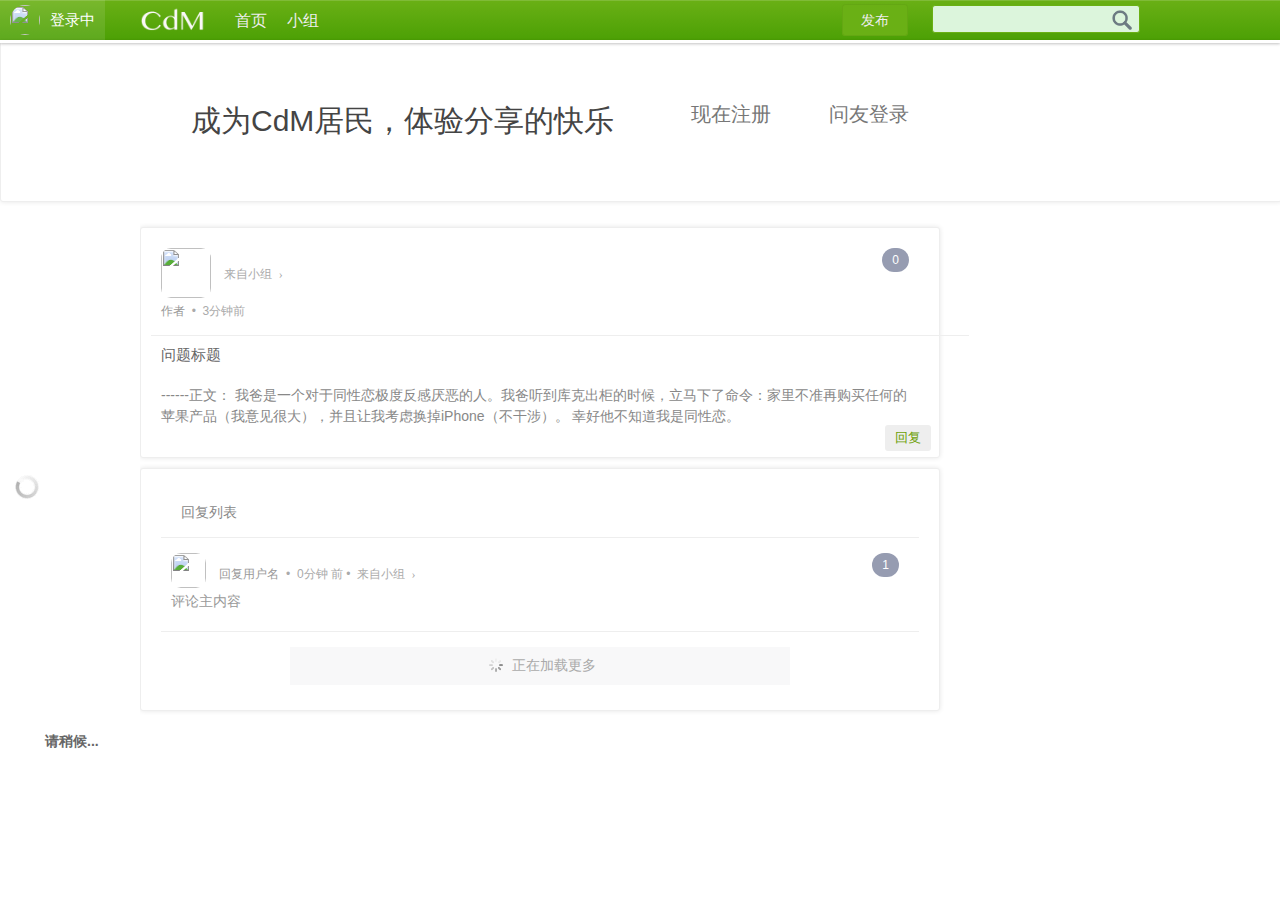
==== commit 29266e1c: "add default avatar, uni major settings implement" ====
--- a/details.html
+++ b/details.html
@@ -1,154 +1,155 @@
 <!DOCTYPE html>
 <html>
+
 <head>
-	<meta charset="UTF-8">
-	<script src="jquery-ui/external/jquery/jquery.js"></script>
-	<script src="jquery-ui/jquery-ui.min.js"></script>
-	<script src="js/jquery.bao.extension.js"></script>
-	<script src="js/jquery.validate.min.js"></script>
-	<script src="js/jquery.cookie.js"></script>
-	<script src="js/jquery.sceditor.xhtml.min.js"></script>
-	<script src="js/main.js"></script>
-	<script src="js/details.js"></script>
-	<link rel="stylesheet" href="jquery-ui/jquery-ui-zhiwen.css">
-	<link rel="stylesheet" href="css/editor_themes/square.min.css" type="text/css" media="all">
-	<link rel="stylesheet" href="ui.css">
-
-	<title>CdM | Coder Designer Manager 体验分享的快乐</title>
+    <meta charset="UTF-8">
+    <script src="jquery-ui/external/jquery/jquery-1.11.1.min.js"></script>
+    <script src="jquery-ui/jquery-ui.min.js"></script>
+    <script src="js/jquery.bao.extension.js"></script>
+    <script src="js/jquery.validate.min.js"></script>
+    <script src="js/jquery.cookie.js"></script>
+    <script src="js/jquery.sceditor.xhtml.min.js"></script>
+    <script src="js/main.js"></script>
+    <script src="js/details.js"></script>
+    <link rel="stylesheet" href="jquery-ui/jquery-ui-zhiwen.css">
+    <link rel="stylesheet" href="css/editor_themes/square.min.css" type="text/css" media="all">
+    <link rel="stylesheet" href="ui.css">
+
+    <title>CdM | Coder Designer Manager 体验分享的快乐</title>
 </head>
+
 <body>
-	<div class="con">
-
-		<!-- 头部导航栏 -->
-		<div class="header_con">
-			<img class="top_avatar" src="images/sample.png" alt="">
-			<a id="userInfo_btn" class="top_menu_item">登录中</a>
-			<ul class="profile_menu">
-				<li id="home_btn">
-				<i class="iconsfzh home_btn_icon"></i>主页</li>
-				<li id="settings_btn">
-				<i class="iconsfzh settings_btn_icon"></i>设置</li>
-				<li id="logout_btn">
-				<i class="iconsfzh logout_btn_icon"></i>退出</li>
-			</ul>
-			<!-- <img class="top_accordion" src="images/triangle_right.png" alt="">
+    <div class="con">
+
+        <!-- 头部导航栏 -->
+        <div class="header_con">
+            <img class="top_avatar" src="" alt="">
+            <a id="userInfo_btn" class="top_menu_item">登录中</a>
+            <ul class="profile_menu">
+                <li id="home_btn">
+                    <i class="iconsfzh home_btn_icon"></i>主页</li>
+                <li id="settings_btn">
+                    <i class="iconsfzh settings_btn_icon"></i>设置</li>
+                <li id="logout_btn">
+                    <i class="iconsfzh logout_btn_icon"></i>退出</li>
+            </ul>
+            <!-- <img class="top_accordion" src="images/triangle_right.png" alt="">
 			-->
-			<!-- <div class="top_divide_line"></div>
+            <!-- <div class="top_divide_line"></div>
 		-->
-		<div class="header_main">
-			<a href="index.html">
-				<img id="header_logo" src="images/logo.png"></a>
-
-			<div class="header_main_menu">
-				<a id="home_btn" href="index.html?header_id=0" class="top_menu_item">首页
+            <div class="header_main">
+                <a href="index.html">
+                    <img id="header_logo" src="images/logo.png">
+                </a>
+
+                <div class="header_main_menu">
+                    <a id="home_btn" href="index.html?header_id=0" class="top_menu_item">首页
 				<img src="images/triangle_bottom.png">
 				</a>
-				<a id="group_btn" href="index.html?header_id=1" class="top_menu_item">小组
+                    <a id="group_btn" href="index.html?header_id=1" class="top_menu_item">小组
 				<img src="images/triangle_bottom.png">
 				</a>
-			</div>
-
-			<div class="header_search">
-				<a id="ask_btn" class="top_btn">发布</a>
-				<input id="search_input" type="text" name="search" class="round_textbox search" title="问题 用户 分享 ...">
-				<img id="search_btn" src="images/search.png" alt=""></div>
-		</div>
-
-		<div class="white_bar"></div>
-
-	</div>
-	<!-- 头部导航栏 -->
-
-	<!-- 提示登录注册 -->
-	<div class="tips_reg_log_con box_con">
-		<div class="tips_main">
-			<a class="tips_join">成为CdM居民，体验分享的快乐</a>
-			<div class="tips_btns">
-				<a class="tips_reg_btn">现在注册</a>
-				<a class="tips_log_btn">问友登录</a>
-			</div>
-		</div>
-	</div>
-
-	<!-- 页面的主内容 -->
-	<div class="main_con">
-		<!-- 页面的主左内容**************** -->
-		<div class="main_left">
-			<div id="details_con" class="box_con">
-				<div class="details_top_info">
-				<a class="details_avatar_a">
-					<img class="details_avatar" src="images/sample.png" 
-						alt="">
-				</a>
-
-					<div class="details_groups">
-						来自小组
-						<span class="chevron">&nbsp;›&nbsp;</span>
-						<!-- <a class="group_item">小组名</a> -->
-					</div>
-					<div class="details_info_con">
-						<span class="detalis_info">
-							<a class="question_user">作者</a>
-							&nbsp;•&nbsp;
-							<span class="question_date">3分钟前</span>
-						</span>
-					</div>
-					<a class="item_hot_comment_scale comment_btn">回复</a>
-					<span class="item_comments_count details_comments_count">0</span>
-
-				</div>
-				<div class="details_title_info">
-					<!-- <a class="tag_item">爱情</a> -->
-					<a class="details_title_content">问题标题</a>
-				</div>
-				<div class="details_question_main">
-					------正文：
-						我爸是一个对于同性恋极度反感厌恶的人。我爸听到库克出柜的时候，立马下了命令：家里不准再购买任何的苹果产品（我意见很大），并且让我考虑换掉iPhone（不干涉）。
-						幸好他不知道我是同性恋。
-				</div>
-			</div>
-			<div class="box_con comment_input_con">
-				<textarea name="comment_content" class="round_textbox comment_content"></textarea>
-				<a class="comment_btn_ok">提交</a>
-				<a class="comment_btn_cancel">取消</a>
-			</div>
-			<div class="box_con comments_and_label__con">
-				<div class="comments_con">
-					<div class="comment_main comment_label">回复列表</div>
-					<div class="comment_con">
-						<div class="details_top_info comments_top_info">
-							<a class="comment_avatar_a">
-							<img class="details_avatar comment_avatar" src="images/sample.png" 
-								alt="">
-							</a>
-							<div class="details_groups comment_info">
-								<span class="detalis_info">
-									<a class="item_user">回复用户名</a>
-									&nbsp;•&nbsp;
-									<span class="item_date">0分钟</span>
-									前&nbsp;•&nbsp;
-								</span>
-								来自小组
-								<span class="chevron">&nbsp;›&nbsp;</span>
-								<!-- <a class="group_item">小组名</a> -->
-							</div>
-							<span class="item_comments_count comment_index">1</span>
-
-						</div>
-						<div class="comment_main">
-							评论主内容
-						</div>
-					</div>
-				</div>
-				<div id="item_more_new" class="item_more"> <i id="spinner_gray_new" class="spinner_gray"></i>
-					正在加载更多
-				</div>
-			</div>
-		</div>
-		<!-- 页面的主左内容**************** -->
-		<div class="main_right">
-			<!-- 折叠卡 -->
-<!-- 			<div class="accordion_con">
+                </div>
+
+                <div class="header_search">
+                    <a id="ask_btn" class="top_btn">发布</a>
+                    <input id="search_input" type="text" name="search" class="round_textbox search" title="问题 用户 分享 ...">
+                    <img id="search_btn" src="images/search.png" alt="">
+                </div>
+            </div>
+
+            <div class="white_bar"></div>
+
+        </div>
+        <!-- 头部导航栏 -->
+
+        <!-- 提示登录注册 -->
+        <div class="tips_reg_log_con box_con">
+            <div class="tips_main">
+                <a class="tips_join">成为CdM居民，体验分享的快乐</a>
+                <div class="tips_btns">
+                    <a class="tips_reg_btn">现在注册</a>
+                    <a class="tips_log_btn">问友登录</a>
+                </div>
+            </div>
+        </div>
+
+        <!-- 页面的主内容 -->
+        <div class="main_con">
+            <div class="main_con_inner">
+                <!-- 页面的主左内容**************** -->
+                <div class="main_left">
+                    <div id="details_con" class="box_con">
+                        <div class="details_top_info">
+                            <a class="details_avatar_a">
+                                <img class="details_avatar" src="" alt="">
+                            </a>
+
+                            <div class="details_groups">
+                                来自小组
+                                <span class="chevron">&nbsp;›&nbsp;</span>
+                                <!-- <a class="group_item">小组名</a> -->
+                            </div>
+                            <div class="details_info_con">
+                                <span class="detalis_info">
+                                    <a class="question_user">作者</a>
+                                    &nbsp;•&nbsp;
+                                    <span class="question_date">3分钟前</span>
+                                </span>
+                            </div>
+                            <a class="item_hot_comment_scale comment_btn">回复</a>
+                            <span class="item_comments_count details_comments_count">0</span>
+
+                        </div>
+                        <div class="details_title_info">
+                            <!-- <a class="tag_item">爱情</a> -->
+                            <a class="details_title_content">问题标题</a>
+                        </div>
+                        <div class="details_question_main">
+                            ------正文： 我爸是一个对于同性恋极度反感厌恶的人。我爸听到库克出柜的时候，立马下了命令：家里不准再购买任何的苹果产品（我意见很大），并且让我考虑换掉iPhone（不干涉）。 幸好他不知道我是同性恋。
+                        </div>
+                    </div>
+                    <div class="box_con comment_input_con">
+                        <textarea name="comment_content" class="round_textbox comment_content"></textarea>
+                        <a class="comment_btn_ok">提交</a>
+                        <a class="comment_btn_cancel">取消</a>
+                    </div>
+                    <div class="box_con comments_and_label__con">
+                        <div class="comments_con">
+                            <div class="comment_main comment_label">回复列表</div>
+                            <div class="comment_con">
+                                <div class="details_top_info comments_top_info">
+                                    <a class="comment_avatar_a">
+                                        <img class="details_avatar comment_avatar" src="" alt="">
+                                    </a>
+                                    <div class="details_groups comment_info">
+                                        <span class="detalis_info">
+                                            <a class="item_user">回复用户名</a>
+                                            &nbsp;•&nbsp;
+                                            <span class="item_date">0分钟</span>
+                                            前&nbsp;•&nbsp;
+                                        </span>
+                                        来自小组
+                                        <span class="chevron">&nbsp;›&nbsp;</span>
+                                        <!-- <a class="group_item">小组名</a> -->
+                                    </div>
+                                    <span class="item_comments_count comment_index">1</span>
+
+                                </div>
+                                <div class="comment_main">
+                                    评论主内容
+                                </div>
+                            </div>
+                        </div>
+                        <div id="item_more_new" class="item_more"> <i id="spinner_gray_new" class="spinner_gray"></i>
+                            正在加载更多
+                        </div>
+                    </div>
+                </div>
+                <!-- 页面的主左内容**************** -->
+                <div class="main_right">
+                    <!-- 折叠卡 -->
+                    <!-- 			<div class="accordion_con">
 				<a id="accordion_title1" class="accordion_title">标题1</a>
 				<div id="accordion_con1"  class="accordion_con">内容1</div>
 				<a id="accordion_title2" class="accordion_title">标题2</a>
@@ -156,81 +157,90 @@
 				<a id="accordion_title3" class="accordion_title">标题3</a>
 				<div id="accordion_con3" class="accordion_con">内容3</div>
 			</div> -->
-		</div>
-	</div>
-</div>
-<!-- 提问窗口 -->
-<div id="dia_ask">
-	<form class="dia_ask_form">
-		<p>
-			<lable for="ask_title">标 题 ：</lable>
-			<input type="text" id = "ask_title" name="ask_title" class="round_textbox" placeholder="请输入标题" required></p>
-		<lable>描 述 ：</lable>
-		<div class="details_textarea_div">
-			<textarea id = "ask_details" name="ask_details" class="round_textbox"></textarea>
-		</div>
-		<input type="submit" class="dia_submit" value="提交"></form>
-</div>
-
-<!-- 登录对话窗口 -->
-<div id="dia_login" title="问友登录">
-	<form class="dia_login_form">
-		<p>
-			<lable for="login_email">账 号 ：</lable>
-			<input type="text" id = "login_email" name="login_email" class="round_textbox dia_textbox" placeholder="请输入注册邮箱" required></p>
-		<p>
-			<lable for="login_pass">密 码 ：</lable>
-			<input type="password" id = "login_pass" name="login_pass" class="round_textbox dia_textbox" placeholder="请输入密码" required></p>
-		<p>
-			<input type="checkbox" name="login_save_cookie" id="login_save_cookie" checked/>
-			<label for="login_save_cookie">一个月内自动登录</label>
-		</p>
-		<input type="submit" class="dia_submit" value="登录"></form>
-</div>
-
-<!-- 注册对话窗口 -->
-<div id="dia_reg">
-	<form class="dia_reg_form">
-		<p>
-			<lable for="reg_email">邮 箱 ：</lable>
-			<input type="text" id = "reg_email" name="reg_email" class="round_textbox dia_textbox" placeholder="将作为账号以及安全邮箱"></p>
-		<p>
-			<lable for="reg_user">昵 称 ：</lable>
-			<input type="text" id = "reg_user" name="reg_user" class="round_textbox dia_textbox" placeholder="请输入您的昵称"></p>
-		<p>
-			<lable for="reg_pass">密 码 ：</lable>
-			<input type="password" id = "reg_pass" name="reg_pass" class="round_textbox dia_textbox" placeholder="密码至少6位"></p>
-		<p>
-			<lable for="reg_birthday">生 日 ：</lable>
-			<input type="text" id = "reg_birthday" name="reg_birthday" class="round_textbox dia_textbox" readonly placeholder="点击选择生辰"></p>
-		<p class="dia_reg_gender">
-			<p>
-				性 别 :
-				<span>
-					<input type="radio" name="reg_gender" id="male" value="1" checked>客观定义的男性</span>
-			</p>
-			<!-- 下方全角缩进 -->
-			<p>
-				<input type="radio" name="reg_gender" id="female" value="0">客观定义的女性</p>
-			<p>
-				<input type="radio" name="reg_gender" id="gender_others" value="2">其他</p>
-		</p>
-		<p class="dia_reg_field">
-			<p>性 致 ：</p>
-			<!-- 下方全角缩进 -->
-			<input type="checkbox" name="reg_field" id="programmer" value="0" checked>
-			程序猿
-			<input type="checkbox" name="reg_field" id="designer" value="1">
-			设计狮
-			<input type="checkbox" name="reg_field" id="manager" value="2">
-			项目鲸鲤
-			<input type="checkbox" name="reg_field" id="field_others" value="3">凑热闹的</p>
-		<hr>
-		<input type="submit" class="dia_submit" value="加入我们"></form>
-</div>
-
-<!-- loading窗口 -->
-<div id="dia_load">请稍候...</div>
+                </div>
+            </div>
+        </div>
+    </div>
+    <!-- 提问窗口 -->
+    <div id="dia_ask">
+        <form class="dia_ask_form">
+            <p>
+                <lable for="ask_title">标 题 ：</lable>
+                <input type="text" id="ask_title" name="ask_title" class="round_textbox" placeholder="请输入标题" required>
+            </p>
+            <lable>描 述 ：</lable>
+            <div class="details_textarea_div">
+                <textarea id="ask_details" name="ask_details" class="round_textbox"></textarea>
+            </div>
+            <input type="submit" class="dia_submit" value="提交">
+        </form>
+    </div>
+
+    <!-- 登录对话窗口 -->
+    <div id="dia_login" title="问友登录">
+        <form class="dia_login_form">
+            <p>
+                <lable for="login_email">账 号 ：</lable>
+                <input type="text" id="login_email" name="login_email" class="round_textbox dia_textbox" placeholder="请输入注册邮箱" required>
+            </p>
+            <p>
+                <lable for="login_pass">密 码 ：</lable>
+                <input type="password" id="login_pass" name="login_pass" class="round_textbox dia_textbox" placeholder="请输入密码" required>
+            </p>
+            <p>
+                <input type="checkbox" name="login_save_cookie" id="login_save_cookie" checked/>
+                <label for="login_save_cookie">一个月内自动登录</label>
+            </p>
+            <input type="submit" class="dia_submit" value="登录">
+        </form>
+    </div>
+
+    <!-- 注册对话窗口 -->
+    <div id="dia_reg">
+        <form class="dia_reg_form">
+            <p>
+                <lable for="reg_email">邮 箱 ：</lable>
+                <input type="text" id="reg_email" name="reg_email" class="round_textbox dia_textbox" placeholder="将作为账号以及安全邮箱">
+            </p>
+            <p>
+                <lable for="reg_user">昵 称 ：</lable>
+                <input type="text" id="reg_user" name="reg_user" class="round_textbox dia_textbox" placeholder="请输入您的昵称">
+            </p>
+            <p>
+                <lable for="reg_pass">密 码 ：</lable>
+                <input type="password" id="reg_pass" name="reg_pass" class="round_textbox dia_textbox" placeholder="密码至少6位">
+            </p>
+            <p>
+                <lable for="reg_birthday">生 日 ：</lable>
+                <input type="text" id="reg_birthday" name="reg_birthday" class="round_textbox dia_textbox" readonly placeholder="点击选择生辰">
+            </p>
+            <p class="dia_reg_gender">
+                <p>
+                    性 别 :
+                    <span>
+                        <input type="radio" name="reg_gender" id="male" value="1" checked>客观定义的男性</span>
+                </p>
+                <!-- 下方全角缩进 -->
+                <p>
+                    <input type="radio" name="reg_gender" id="female" value="0">客观定义的女性</p>
+                <p>
+                    <input type="radio" name="reg_gender" id="gender_others" value="2">其他</p>
+            </p>
+            <p class="dia_reg_field">
+                <p>性 致 ：</p>
+                <!-- 下方全角缩进 -->
+                <input type="checkbox" name="reg_field" id="programmer" value="0" checked>程序猿
+                <input type="checkbox" name="reg_field" id="designer" value="1">设计狮
+                <input type="checkbox" name="reg_field" id="manager" value="2">项目鲸鲤
+                <input type="checkbox" name="reg_field" id="field_others" value="3">凑热闹的</p>
+            <hr>
+            <input type="submit" class="dia_submit" value="加入我们">
+        </form>
+    </div>
+
+    <!-- loading窗口 -->
+    <div id="dia_load">请稍候...</div>
 
 </body>
-</html>+
+</html>
--- a/ui.css
+++ b/ui.css
@@ -1,995 +1,1032 @@
-body{
-	outline: none;
-	font-size: 14px;
-	margin: 40px 0 0 0;
-	color: #777;
-	padding: 0;
-	font-family: "Microsoft YaHei","WenQuanYi Micro Hei",SimHei,tahoma,sans-serif;
-	background: #fff;
+body {
+    outline: none;
+    font-size: 14px;
+    margin: 40px 0 0 0;
+    color: #777;
+    padding: 0;
+    font-family: "Microsoft YaHei", "WenQuanYi Micro Hei", SimHei, tahoma, sans-serif;
+    background: #fff;
 }
 /*页面头部  浅蓝渐变 6AB015-4CA005 */
 
-.header_con{
-	position: fixed;
-	left: 0;
-	top: 0;
-	z-index: 10;
-	width: 100%;
-	height: 40px;
-	background: #6AB015;
-	background-image: -moz-linear-gradient(top,#6AB015,#4CA005);
-	background-image: -ms-linear-gradient(top,#6AB015,#4CA005);
-	background-image: -webkit-gradient(linear,0 0,0 100%,from(#6AB015),to(#4CA005));
-	background-image: -webkit-linear-gradient(top,#6AB015,#4CA005);
-	background-image: -o-linear-gradient(top,#6AB015,#4CA005);
-	background-image: linear-gradient(top,#6AB015,#4CA005);
-	background-repeat: repeat-x;
-	filter: progid:DXImageTransform.Microsoft.gradient(startColorstr='#6AB015', endColorstr='#4CA005', GradientType=0);
-	filter: progid:DXImageTransform.Microsoft.gradient(enabled=false);
-	box-shadow: inset 0 1px 0 rgba(255,255,255,.15);
-}
-.header_main,.tips_main{
-	width: 1000px;
-	margin: auto;
-}
-
-#header_logo{
-	float: left;
-	margin: 0;
-	padding: 0;
-	height: 43px;
-	cursor: pointer;
-}
-
-#userInfo_btn{
-	float: left;
-	height: 40px;
-	line-height: 40px;
-	font-size: 15px;
-	padding:0 10px;
-	color: #fff;
-
-	cursor: pointer;
-	margin-right: 10px;
-	font-size: 15px;
-	padding-left: 50px;
-}
-
-#userInfo_btn:hover{
-	background: rgba(255,255,255,.1);
-}
-
-
-.header_main_menu{
-	float: left;
-	margin-left: 20px;
-}
-
-
-.top_divide_line{
-	height: 30px;
-	width: 1px;
-	float: left;
-	margin: 5px 10px;
-	background: #aaa;
-}
-.top_avatar{
-	position: absolute;
-	top: 5px;
-	left: 10px;
-	border-radius: 15px;
-	width: 30px;
-	height: 30px;
-}
-.top_accordion{
-	width: 10px;
-	height: 10px;
-	position: absolute;
-	top: 15px;
-	left: 5px;
-	opacity: .5;
-}
-.profile_menu{
-	display: none;
-	position: absolute;
-	top: 41px;
-	left: -40px;
-	list-style: none;
-	box-shadow: 2px 2px 3px rgba(0,0,0,.4);
-	margin:0;
-	background-color: #6AB015;
-}
-
-.profile_menu li{
-	display: list-item;
-	font-size: 15px;
-	padding:9px 15px 5px 0px;
-	color: #eee;
-	text-decoration: none;
-	border-top: 1px solid rgba(255,255,255,.2);
-	cursor: pointer;
-}
-.profile_menu li:hover{
-	background-color: rgba(255,255,255,.1);
-}
-
-.profile_menu li .iconsfzh{
-	width: 20px;
-	height: 20px;
-	margin: 0 5px 0 10px;
-	vertical-align: -7px;
-}
-
-.logout_btn_icon{
-	background-position: -5px -87px;
-}
-
-.settings_btn_icon{
-	background-position: -5px -60px;
-}
-
-.home_btn_icon{
-	background-position: -5px -7px;
-}
-.header_search{
-	float: right;
-	margin-left: 20px;
-}
-.search{
-	float: right;
-	margin: 5px 5px 0 0;
-	width: 200px;
-	height: 20px;
-	font-size: 15px;
-	box-shadow: 1px 1px 2px #ccc;
-	text-indent: 6px;
-}
-#search_btn{
-	position: relative;
-	top:5px;
-	right: -200px;
-	display: inline;
-	width: 20px;
-	height: 20px;
-}
-#search_btn:hover{
-	cursor: pointer;
-}
-.top_btn{
-	margin: 0 0 0 6px;
-	color: #eee;
-	font-size: 14px;
-	line-height: 40px;
-	height: 40px;
-	padding: 7px 18px;
-	border-radius: 3px;
-	border: 1px solid rgba(0,0,0,.05);
-	background: #6AB015
-}
-.top_btn:hover{
-	background: rgba(0,0,0,.05);
-	cursor: pointer;
-	color: #fff;
-	box-shadow: 1px 1px 1px rgba(0,0,0,.2);;
-}
-
-.top_menu_item{
-	float: left;
-	height: 40px;
-	line-height: 42px;
-	font-size: 16px;
-	padding:0 10px;
-	color: #eee;
-	cursor: pointer;
-	position: relative;
-	text-decoration: none;
-}
-.top_menu_item:hover{
-	/*background: rgba(255,255,255,.1);*/
-	color: #fff;
-}
-.top_menu_item img{
-	position: absolute;
-	display: none;
-	width: 10px;
-	height: 8px;
-	bottom: -1.5px;
-	left: 21px;
-}
-
-.white_bar{
-	background: white;
-	position: absolute;
-	height: 3px;
-	width: 100%;
-	bottom: -3px;
-	box-shadow: 0 1px 3px rgba(0,0,0,.25);
-
-}
-
-
+.header_con {
+    position: fixed;
+    left: 0;
+    top: 0;
+    z-index: 10;
+    width: 100%;
+    height: 40px;
+    background: #6AB015;
+    background-image: -moz-linear-gradient(top, #6AB015, #4CA005);
+    background-image: -ms-linear-gradient(top, #6AB015, #4CA005);
+    background-image: -webkit-gradient(linear, 0 0, 0 100%, from(#6AB015), to(#4CA005));
+    background-image: -webkit-linear-gradient(top, #6AB015, #4CA005);
+    background-image: -o-linear-gradient(top, #6AB015, #4CA005);
+    background-image: linear-gradient(top, #6AB015, #4CA005);
+    background-repeat: repeat-x;
+    filter: progid: DXImageTransform.Microsoft.gradient(startColorstr='#6AB015', endColorstr='#4CA005', GradientType=0);
+    filter: progid: DXImageTransform.Microsoft.gradient(enabled=false);
+    box-shadow: inset 0 1px 0 rgba(255, 255, 255, .15);
+}
+.header_main, .tips_main {
+    width: 1000px;
+    margin: auto;
+}
+#header_logo {
+    float: left;
+    margin: 0;
+    padding: 0;
+    height: 43px;
+    cursor: pointer;
+}
+#userInfo_btn {
+    float: left;
+    height: 40px;
+    line-height: 40px;
+    font-size: 15px;
+    padding: 0 10px;
+    color: #fff;
+    cursor: pointer;
+    margin-right: 10px;
+    font-size: 15px;
+    padding-left: 50px;
+}
+#userInfo_btn:hover {
+    background: rgba(255, 255, 255, .1);
+}
+.header_main_menu {
+    float: left;
+    margin-left: 20px;
+}
+.top_divide_line {
+    height: 30px;
+    width: 1px;
+    float: left;
+    margin: 5px 10px;
+    background: #aaa;
+}
+.top_avatar {
+    position: absolute;
+    top: 5px;
+    left: 10px;
+    border-radius: 15px;
+    width: 30px;
+    height: 30px;
+}
+.top_accordion {
+    width: 10px;
+    height: 10px;
+    position: absolute;
+    top: 15px;
+    left: 5px;
+    opacity: .5;
+}
+.profile_menu {
+    position: absolute;
+    top: 40px;
+    left: -40px;
+    list-style: none;
+    box-shadow: 2px 2px 3px rgba(0, 0, 0, .4);
+    margin: 0;
+    background-color: #6AB015;
+    z-index: 20;
+    /*动态修改*/
+    
+    display: none;
+}
+.profile_menu li {
+    display: list-item;
+    font-size: 15px;
+    padding: 9px 15px 5px 0px;
+    color: #eee;
+    text-decoration: none;
+    border-top: 1px solid rgba(255, 255, 255, .2);
+    cursor: pointer;
+}
+.profile_menu li:hover {
+    background-color: rgba(255, 255, 255, .1);
+}
+.profile_menu li .iconsfzh {
+    width: 20px;
+    height: 20px;
+    margin: 0 5px 0 10px;
+    vertical-align: -7px;
+}
+.logout_btn_icon {
+    background-position: -5px -87px;
+}
+.settings_btn_icon {
+    background-position: -5px -60px;
+}
+.home_btn_icon {
+    background-position: -5px -7px;
+}
+.header_search {
+    float: right;
+    margin-left: 20px;
+}
+.search {
+    float: right;
+    margin: 5px 5px 0 0;
+    width: 200px;
+    height: 20px;
+    font-size: 15px;
+    box-shadow: 1px 1px 2px #ccc;
+    text-indent: 6px;
+}
+#search_btn {
+    position: relative;
+    top: 5px;
+    right: -200px;
+    display: inline;
+    width: 20px;
+    height: 20px;
+}
+#search_btn:hover {
+    cursor: pointer;
+}
+.top_btn {
+    margin: 0 0 0 6px;
+    color: #eee;
+    font-size: 14px;
+    line-height: 40px;
+    height: 40px;
+    padding: 7px 18px;
+    border-radius: 3px;
+    border: 1px solid rgba(0, 0, 0, .05);
+    background: #6AB015
+}
+.top_btn:hover {
+    background: rgba(0, 0, 0, .05);
+    cursor: pointer;
+    color: #fff;
+    box-shadow: 1px 1px 1px rgba(0, 0, 0, .2);
+    ;
+}
+.top_menu_item {
+    float: left;
+    height: 40px;
+    line-height: 42px;
+    font-size: 16px;
+    padding: 0 10px;
+    color: #eee;
+    cursor: pointer;
+    position: relative;
+    text-decoration: none;
+}
+.top_menu_item:hover {
+    /*background: rgba(255,255,255,.1);*/
+    
+    color: #fff;
+}
+.top_menu_item img {
+    position: absolute;
+    display: none;
+    width: 10px;
+    height: 8px;
+    bottom: -1.5px;
+    left: 21px;
+}
+.white_bar {
+    background: white;
+    position: absolute;
+    height: 3px;
+    width: 100%;
+    bottom: -3px;
+    box-shadow: 0 1px 3px rgba(0, 0, 0, .25);
+}
 /*提示注册登录处*/
-.tips_reg_log_con{
-
-	clear: both;
-	width: 100%;
-	height: 160px;
-	background: #eee;
-	box-shadow: 1px 1px 2px #ddd;
-}
-
-.tips_join{
-	float: left;
-	height: 160px;
-	line-height: 160px;
-	font-size: 30px;
-	margin: 0;
-	padding: 0 50px;
-	color: #444;
-}
-.tips_btns{
-	margin: 60px 0 0 0;
-	float: left;
-	color: 
-}
-
-.tips_reg_btn, .tips_log_btn{
-	margin: 0px 7px;
-	padding: 5px 20px;
-	font-size: 20px;
-
+
+.tips_reg_log_con {
+    clear: both;
+    width: 100%;
+    height: 160px;
+    background: #eee;
+    box-shadow: 1px 1px 2px #ddd;
+}
+.tips_join {
+    float: left;
+    height: 160px;
+    line-height: 160px;
+    font-size: 30px;
+    margin: 0;
+    padding: 0 50px;
+    color: #444;
+}
+.tips_btns {
+    margin: 60px 0 0 0;
+    float: left;
+    color:
+}
+.tips_reg_btn, .tips_log_btn {
+    margin: 0px 7px;
+    padding: 5px 20px;
+    font-size: 20px;
 }
 /*注册登录弹出窗口*/
-#dia_reg,#dia_login,#dia_ask{
-	display: none;
-	color: #777;
-}
-#dia_reg form,#dia_login form,#dia_ask form{
-	margin: 20px 0 0 15px;
-}
-
-.dia_textbox{
-	height: 20px;
-	width: 200px;
-}
-.dia_submit{
-	display: block;
-	height: 35px; 
-	padding: 0px;
-	margin: 15px auto 0 auto;
-}
-
-#dia_load{
-	padding: 0 0 0 45px;
-	line-height: 40px;
-	margin: 0;
-	font-size:14px;
-	font-weight:bold;
-	color: #666;
-	background: url(images/loading.gif) no-repeat 15px center;
+
+#dia_reg, #dia_login, #dia_ask {
+    display: none;
+    color: #777;
+}
+#dia_reg form, #dia_login form, #dia_ask form {
+    margin: 20px 0 0 15px;
+}
+.dia_textbox {
+    height: 20px;
+    width: 200px;
+    margin-right: 10px;
+}
+.dia_submit {
+    display: block;
+    height: 35px;
+    padding: 0px;
+    margin: 15px auto 0 auto;
+}
+#dia_load {
+    padding: 0 0 0 45px;
+    line-height: 40px;
+    margin: 0;
+    font-size: 14px;
+    font-weight: bold;
+    color: #666;
+    background: url(images/loading.gif) no-repeat 15px center;
 }
 /*提问窗口*/
-#ask_title{
-	width: 590px;
-	margin-left: 1px;
-}
-
-#ask_details{
-	width: 590px;
-	height: 100px;
-	resize: none;
-}
-.details_textarea_div{
-	margin: -15px 0 0 55px;
-}
-
+
+#ask_title {
+    width: 590px;
+    margin-left: 1px;
+}
+#ask_details {
+    width: 590px;
+    height: 100px;
+    resize: none;
+}
+.details_textarea_div {
+    margin: -15px 0 0 55px;
+}
 /*页面主要内容*/
-.main_con{
-	width: 1000px;
-	margin: 0px auto;
-}
-
-.main_left{
-	position: absolute;
-	width: 800px;
-	float: left;
-	margin: 15px 0 0 0;
-}
-
+
+.main_con {
+    float: left;
+    width: 100%;
+}
+.main_con_inner {
+    width: 1000px;
+    margin: 0px auto;
+    overflow: hidden;
+}
+.main_left {
+    position: relative;
+    width: 800px;
+    float: left;
+    margin: 15px 0 0 0;
+}
 /*index页面独有内容*****************************************************************************************/
-.items_con{
-	width: 95%;
-}
-.item_con{
-	width: 100%;
-	border-top: 1px solid #eee;
-	padding: 15px 0;
-}
-.item_left{
-	width: 10%;
-}
-.item_avatar{
-	margin: 11px 15px 0 15px;
-	background: #ccc;
-	width: 50px;
-	height: 50px;
-	border-radius: 5px;
-}
-
-.item_main{
-	width: 75%;
-}
-
-.item_title{
-	display: block;
-	font-size: 16px;
-	color: #888;
-	margin: 10px 15px;
-	font-style: bold;
-	text-decoration: none;
-}
-
-.item_title:hover{
-	color: #666;
-	text-decoration: underline;
-	cursor: pointer;
-}
-
-.item_hot_comment_div{
-	color: #aaa;
-	font-size: 14px;
-	margin: 10px 15px;
-}
-.item_hot_comment{
-	display:inline;
-	line-height:150%;
-}
-.item_hot_comment_scale{
-	display: none;
-	font-size:12px;
-	color:#6CA005;
-	padding:3px 5px;
-}
-.item_hot_comment_scale:hover{
-	background:#eee;
-	text-decoration:underline;
-	cursor:pointer;
-}
-.item_info{
-	color: #bbb;
-	float: right;
-	margin-right: 15px;
-}
-.item_user,
-.item_latest_user,
-#item_user,
-#item_latest_user{
-	text-decoration: none;
-	color: #999;
-}
-.item_user:hover,
-.item_latest_user:hover,
-#item_user:hover,
-#item_latest_user:hover{
-	color: #555;
-	text-decoration: underline;
-	cursor: pointer;
-}
-.item_right{
-	width: 15%;
-}
-
-.item_comments_count{
-	float: right;
-	color: white;
-	background: #969cb1;
-	text-decoration: none;
-	padding: 5px 10px;
-	margin-right: 15px;
-	border-radius: 15px; 
-	cursor: pointer;
-}
-.item_comments_count:hover{
-	background: #747a90;
-}
-.item_more{
-	color: #aaa;
-	width: 500px;
-	background: #f8f8f9;
-	text-align: center;
-	padding: 10px 0;
-	margin: 15px auto;
-}
-
-.main_right{
-	width: 180px;
-	float: right;
-	margin: 15px 0 0 0;
-}
-
-.accordion_title{
-	margin: 0;
-}
-
+
+.items_con {
+    width: 95%;
+}
+.item_con {
+    width: 100%;
+    border-top: 1px solid #eee;
+    padding: 15px 0;
+}
+.item_left {
+    width: 10%;
+}
+.item_avatar {
+    margin: 11px 15px 0 15px;
+    background: #ccc;
+    width: 50px;
+    height: 50px;
+    border-radius: 51px;
+}
+.item_main {
+    width: 75%;
+}
+.item_title {
+    display: block;
+    font-size: 16px;
+    color: #888;
+    margin: 10px 15px;
+    font-style: bold;
+    text-decoration: none;
+}
+.item_title:hover {
+    color: #666;
+    text-decoration: underline;
+    cursor: pointer;
+}
+.item_hot_comment_div {
+    color: #aaa;
+    font-size: 14px;
+    margin: 10px 15px;
+}
+.item_hot_comment {
+    display: inline;
+    line-height: 150%;
+}
+.item_hot_comment_scale {
+    display: none;
+    font-size: 12px;
+    color: #6CA005;
+    padding: 3px 5px;
+}
+.item_hot_comment_scale:hover {
+    background: #eee;
+    text-decoration: underline;
+    cursor: pointer;
+}
+.item_info {
+    color: #bbb;
+    float: right;
+    margin-right: 15px;
+}
+.item_user, .item_latest_user, #item_user, #item_latest_user {
+    text-decoration: none;
+    color: #999;
+}
+.item_user:hover, .item_latest_user:hover, #item_user:hover, #item_latest_user:hover {
+    color: #555;
+    text-decoration: underline;
+    cursor: pointer;
+}
+.item_right {
+    width: 15%;
+}
+.item_comments_count {
+    float: right;
+    color: white;
+    background: #969cb1;
+    text-decoration: none;
+    padding: 5px 10px;
+    margin-right: 15px;
+    border-radius: 15px;
+    cursor: pointer;
+}
+.item_comments_count:hover {
+    background: #747a90;
+}
+.item_more {
+    color: #aaa;
+    width: 500px;
+    background: #f8f8f9;
+    text-align: center;
+    padding: 10px 0;
+    margin: 15px auto;
+}
+.main_right {
+    width: 180px;
+    float: right;
+    margin: 15px 0 0 0;
+}
+.accordion_title {
+    margin: 0;
+}
 /*灰色旋转条*/
+
 .spinner_gray {
-	background-image: url(images/grey-loading@2x.gif);
-	display: inline-block;
-	margin: 0 5px;
-	width: 14px;
-	height: 15px;
-	vertical-align: -3px;
-	background-size: 14px 15px;
-	background-repeat: no-repeat;
-}
-
-
-
-
+    background-image: url(images/grey-loading@2x.gif);
+    display: inline-block;
+    margin: 0 5px;
+    width: 14px;
+    height: 15px;
+    vertical-align: -3px;
+    background-size: 14px 15px;
+    background-repeat: no-repeat;
+}
 /*下方属于details子页面内容*******************************************************************************/
-.details_top_info{
-	margin: 20px;
-	margin-bottom: 0px;
-	color:#aaa;
-	float: left;
-	font-size: 12px;
-	width: 100%;
-}
-.comments_top_info{
-	margin-top: 15px;
-}
-#details_con{
-	position: relative;
-
-}
-.details_avatar{
-	margin: 0;
-	margin-right: 10px;
-	width: 50px;
-	height: 50px;
-	border-radius: 10px;
-}
-.details_avatar_a{
-	text-decoration: none;
-}
-.details_groups{
-	position: relative;
-	display: inline-block;
-	bottom: 20px;
+
+.details_top_info {
+    margin: 20px;
+    margin-bottom: 0px;
+    color: #aaa;
+    float: left;
+    font-size: 12px;
+    width: 100%;
+}
+.comments_top_info {
+    margin-top: 15px;
+}
+#details_con {
+    position: relative;
+}
+.details_avatar {
+    margin: 0;
+    margin-right: 10px;
+    width: 50px;
+    height: 50px;
+    border-radius: 10px;
+}
+.details_avatar_a {
+    text-decoration: none;
+}
+.details_groups {
+    position: relative;
+    display: inline-block;
+    bottom: 20px;
 }
 .chevron {
-	font-family: "Lucida Grande";
-	font-weight: 500;
-}
-
-.group_item{
-	background: #effaf6;
-	color: #6AB045;
-	padding: 7px 10px;
-	border-radius: 30px;
-	text-decoration: none;
-	margin: 0 5px 5px 0;
-	display: inline-block;
-	white-space: nowrap;
-	cursor: pointer;
-}
-.group_item:hover{
-	background: #6AB045;
-	color: #eee;
-}
-.details_comments_count{
-	position: absolute;
-	float: none;
-	cursor: default;
-	right: 15px;
-	top: 20px;
-}
-
-.question_user,
-.question_hot_user{
-	color: #999;
-	text-decoration: none;
-}
-.question_user:hover,
-.question_hot_user:hover{
-	color: #777;
-	text-decoration: underline;
-}
-
-.details_info_con{
-	margin: 0px 0 5px 0;
-}
-.details_title_info{
-	border-top: 1px solid #eee;
-	width: 100%;
-	float: left;
-	padding: 10px;
-	margin:10px;
-}
-.tag_item{
-	font-size: 12px;
-	background: #effaf6 url(images/tag.png) 5px 5px no-repeat;
-	background-size: 20px 18px;
-	color: #6AB045;
-	padding: 7px 10px 7px 27px;
-	margin: 0 5px 5px 0;
-	display: inline-block;
-	white-space: nowrap;
-	cursor: pointer;
-	text-decoration: none;
-}
-
-.tag_item:hover{
-	background: #deefe4 url(images/tag.png) 5px 5px no-repeat;
-	background-size: 20px 18px;
-	text-decoration: underline;
-}
-
-.details_title_content{
-	font-size: 15px;
-	color: #666;
-}
-.details_question_main{
-	line-height: 150%;
-	padding: 0px 20px 30px 20px;
-	clear: both;
-	color: #888;
-}
-
-.comments_con{
-	margin-top: 20px;
-}
-
-.comment_avatar{
-	width: 30px;
-	height: 30px;
-	cursor: pointer;
-	width: 35px;
-	height: 35px;
-}
-.comment_avatar_a{
-	text-decoration: none;
-}
-.comment_info{
-	position: relative;
-	display: inline-block;
-	bottom: 10px;
-}
-.comment_main{
-	clear: both;
-	color: #999;
-	border-bottom: 1px solid #eee;
-	padding:0 10px 20px 10px;
-	margin-left: 10px;
-	margin-right: 10px;
-}
-
-.comment_index{
-	float: right;
-	cursor: default;
-	margin: 0px 50px;
-}
-.comment_label{
-	color: #888;
-	padding:15px 20px;
-}
-.comment_btn{
-	display: block;
-	position: absolute;
-	right: 8px;
-	bottom: 6px;
-	background:#eee;
-	padding: 4px 10px;
-	font-size: 13px;
-	font-style:bold;
-	border-radius: 3px;
-}
-.comment_content{
-	margin: 10px;
-	width: 770px;
-	max-width: 770px;
-	margin-bottom: 40px;
-	font-size: 14px;
-}
-.comment_btn_ok{
-	position: absolute;
-	right: 10px;
-	bottom:  5px;
-}
-
-.comment_btn_cancel{
-	position: absolute;
-	right: 80px;
-	bottom:  5px;
-}
-.comment_input_con{
-	display: none;
-}
-.comments_and_label__con{
-	padding: 0 10px 10px 10px;
-}
-
+    font-family: "Lucida Grande";
+    font-weight: 500;
+}
+.group_item {
+    background: #effaf6;
+    color: #6AB045;
+    padding: 7px 10px;
+    border-radius: 30px;
+    text-decoration: none;
+    margin: 0 5px 5px 0;
+    display: inline-block;
+    white-space: nowrap;
+    cursor: pointer;
+}
+.group_item:hover {
+    background: #6AB045;
+    color: #eee;
+}
+.details_comments_count {
+    position: absolute;
+    float: none;
+    cursor: default;
+    right: 15px;
+    top: 20px;
+}
+.question_user, .question_hot_user {
+    color: #999;
+    text-decoration: none;
+}
+.question_user:hover, .question_hot_user:hover {
+    color: #777;
+    text-decoration: underline;
+}
+.details_info_con {
+    margin: 0px 0 5px 0;
+}
+.details_title_info {
+    border-top: 1px solid #eee;
+    width: 100%;
+    float: left;
+    padding: 10px;
+    margin: 10px;
+}
+.tag_item {
+    font-size: 12px;
+    background: #effaf6 url(images/tag.png) 5px 5px no-repeat;
+    background-size: 20px 18px;
+    color: #6AB045;
+    padding: 7px 10px 7px 27px;
+    margin: 0 5px 5px 0;
+    display: inline-block;
+    white-space: nowrap;
+    cursor: pointer;
+    text-decoration: none;
+}
+.tag_item:hover {
+    background: #deefe4 url(images/tag.png) 5px 5px no-repeat;
+    background-size: 20px 18px;
+    text-decoration: underline;
+}
+.details_title_content {
+    font-size: 15px;
+    color: #666;
+}
+.details_question_main {
+    line-height: 150%;
+    padding: 0px 20px 30px 20px;
+    clear: both;
+    color: #888;
+}
+.comments_con {
+    margin-top: 20px;
+}
+.comment_avatar {
+    width: 30px;
+    height: 30px;
+    cursor: pointer;
+    width: 35px;
+    height: 35px;
+}
+.comment_avatar_a {
+    text-decoration: none;
+}
+.comment_info {
+    position: relative;
+    display: inline-block;
+    bottom: 10px;
+}
+.comment_main {
+    clear: both;
+    color: #999;
+    border-bottom: 1px solid #eee;
+    padding: 0 10px 20px 10px;
+    margin-left: 10px;
+    margin-right: 10px;
+}
+.comment_index {
+    float: right;
+    cursor: default;
+    margin: 0px 50px;
+}
+.comment_label {
+    color: #888;
+    padding: 15px 20px;
+}
+.comment_btn {
+    display: block;
+    position: absolute;
+    right: 8px;
+    bottom: 6px;
+    background: #eee;
+    padding: 4px 10px;
+    font-size: 13px;
+    font-style: bold;
+    border-radius: 3px;
+}
+.comment_content {
+    margin: 10px;
+    width: 770px;
+    max-width: 770px;
+    margin-bottom: 40px;
+    font-size: 14px;
+}
+.comment_btn_ok {
+    position: absolute;
+    right: 10px;
+    bottom: 5px;
+}
+.comment_btn_cancel {
+    position: absolute;
+    right: 80px;
+    bottom: 5px;
+}
+.comment_input_con {
+    display: none;
+}
+.comments_and_label__con {
+    padding: 0 10px 10px 10px;
+}
 /*下方属于home页面内容*******************************************************************************/
-.home_left{
-	position: relative;
-	width: 250px;
-	float: left;
-	margin: 40px 0 0 0;
-}
-.home_user_name{
-	font-size: 22px;
-	color: #777;
-	margin: 0px 0 0 20px;
-}
-
-.home_details{
-	font-size: 14px;
-	line-height: 140%;
-	color: #777;
-	padding: 10px 15px;
-	width: 180px;
-	border-bottom: 1px dashed #eee;
-}
-.home_user_avatar{
-	width: 200px;
-	height: 200px;
-	border-radius: 10px;
-	margin: 10px;
-}
-.home_ul{
-	padding: 0px 10px;
-	margin-left: 10px;
-	list-style-type: none;
-	color: #aaa;
-}
-.home_ul li{
-	line-height: 20px;
-	font-size: 13px;
-	margin-top: 8px;
-}
-.home_ul li img{
-	margin-right: 6px;
-	width: 18px;
-	height: 14px;
-	opacity: .5;
-}
-
-
-.home_middle{
-	position: relative;
-	width: 500px;
-	float: left;
-	margin: 30px 0 0 20px;
-}
-
-.home_groups{
-	clear: both;
-	margin-top: 20px;
-	padding-bottom: 10px;
-	border-bottom: 1px dashed #ddd;
-	font-size: 12px;
-}
-.home_groups_label{
-
-	font-size: 16px;
-}
-.home_items_con{
-	margin-top: 10px;
-	font-size: 16px;
-}
-.home_item_date_td{
-	font-size: 13px;
-	color: #999;
-}
-.home_item_date_td{
-	width:10%;
-}
-.home_item_right{
-	width: 6%;
-}
-.home_item{
-	margin-left: 15px;
-	font-size: 14px;
-	margin-top: 10px;
-}
-
-.home_title{
-	font-size: 14px;
-}
-.home_comments_count{
-	font-size: 11px;
-	padding: 3px 7px;
-}
-
-.home_items_con .item_con{
-	padding: 5px;
-	border-bottom: 1px dashed #ddd;
-	border-top: none;
-}
-
-.home_items_label{
-	clear: both;
-	font-size: 16px;
-	margin-bottom: 15px;
-	margin-top: 15px;
-}
-
-.home_fllow_con{
-	clear: both;
-	border-bottom: 1px dashed #eee;
-	position: relative;
-	width: 200px;
-	float: left;
-	margin: 30px 0 20px 0px;
-	padding-left: 10px;
-}
-
-.home_fllow_con .home_fllow_item:first-child{
-	border-right: 1px dashed #eee;
-}
-
-.home_fllow_item strong{
-	font-size: 20px;
-}
-
-.home_fllow_item{
-	display: block;
-	float: left;
-	padding: 10px 20px;
-	line-height: 150%;
-	cursor: pointer;
-	font-size: 14px;
-}
-
-.home_fllow_item:hover{
-	color: #6AB015;
-}
-
+
+.home_left {
+    position: relative;
+    width: 250px;
+    float: left;
+    margin: 40px 0 0 0;
+}
+.home_user_name {
+    font-size: 22px;
+    color: #777;
+    margin: 0px 0 0 20px;
+}
+.home_details {
+    font-size: 14px;
+    line-height: 140%;
+    color: #777;
+    padding: 10px 15px 15px 15px;
+    width: 180px;
+    border-bottom: 1px dashed #eee;
+}
+.home_user_avatar {
+    width: 200px;
+    height: 200px;
+    border-radius: 10px;
+    margin: 10px;
+}
+.home_ul {
+    padding: 0px 10px;
+    margin-left: 10px;
+    list-style-type: none;
+    color: #aaa;
+}
+.home_ul li {
+    position: relative;
+    line-height: 20px;
+    font-size: 13px;
+    margin-left: 30px;
+    margin-top: 12px;
+}
+.home_ul li img {
+    position: absolute;
+    margin-right: 6px;
+    width: 18px;
+    height: 14px;
+    top: 4px;
+    left: -25px;
+    opacity: .5;
+}
+.home_ul li a {
+    text-decoration: none;
+}
+.home_middle {
+    position: relative;
+    width: 500px;
+    float: left;
+    margin: 40px 0 0 20px;
+}
+.home_groups {
+    clear: both;
+    margin-top: 20px;
+    padding-bottom: 10px;
+    border-bottom: 1px dashed #ddd;
+    font-size: 12px;
+}
+.home_groups_label {
+    font-size: 16px;
+}
+.home_items_con {
+    margin-top: 10px;
+    font-size: 16px;
+}
+.home_item_date_td {
+    font-size: 13px;
+    color: #999;
+}
+.home_item_date_td {
+    width: 10%;
+}
+.home_item_right {
+    width: 6%;
+}
+.home_item {
+    margin-left: 15px;
+    font-size: 14px;
+    margin-top: 10px;
+}
+.home_title {
+    font-size: 14px;
+}
+.home_comments_count {
+    font-size: 11px;
+    padding: 3px 7px;
+}
+.home_items_con .item_con {
+    padding: 5px;
+    border-bottom: 1px dashed #ddd;
+    border-top: none;
+}
+.home_items_label {
+    clear: both;
+    font-size: 16px;
+    margin-bottom: 15px;
+    margin-top: 15px;
+}
+.home_fllow_con {
+    clear: both;
+    border-bottom: 1px dashed #eee;
+    position: relative;
+    width: 200px;
+    float: left;
+    margin: 30px 0 20px 0px;
+    padding-left: 10px;
+}
+.home_fllow_con .home_fllow_item:first-child {
+    border-right: 1px dashed #eee;
+}
+.home_fllow_item strong {
+    font-size: 20px;
+}
+.home_fllow_item {
+    display: block;
+    float: left;
+    padding: 10px 20px;
+    line-height: 150%;
+    cursor: pointer;
+    font-size: 14px;
+}
+.home_fllow_item:hover {
+    color: #6AB015;
+}
 /* Chrome, Safari, Opera */
+
 @-webkit-keyframes beSmaller {
     from {
-   		color: #6AB015;
-   	}
+        color: #6AB015;
+    }
     to {
-   		color: #777;
-    }
-}
-
+        color: #777;
+    }
+}
 /* Standard syntax */
+
 @keyframes beSmaller {
     from {
-   		color: #6AB015;
-   	}
+        color: #6AB015;
+    }
     to {
-   		color: #777;
-    }
-}
-
+        color: #777;
+    }
+}
 /* Chrome, Safari, Opera */
+
 @-webkit-keyframes beBigger {
     from {
-   		color: #777;
-   	}
+        color: #777;
+    }
     to {
-   		color: #6AB015;
-    }
-}
-
+        color: #6AB015;
+    }
+}
 /* Standard syntax */
+
 @keyframes beBigger {
     from {
-   		color: #777;
-   	}
+        color: #777;
+    }
     to {
-   		color: #6AB015;
-    }
-}
-
+        color: #6AB015;
+    }
+}
+/*下方属于settings页面内容*******************************************************************************/
+
+.settings_left {
+    height: 600px;
+    width: 150px;
+    margin-top: 40px;
+    float: left;
+    padding: 10px;
+}
+.settings_label {
+    font-size: 25px;
+    padding: 20px;
+    padding-bottom: 10px;
+    border-bottom: 1px dashed #eee;
+}
+.settings_ul {
+    list-style: none;
+    margin: 10px 20px;
+    padding: 20px 0px;
+}
+.settings_ul li {
+    padding-bottom: 15px;
+    cursor: pointer;
+    color: #6AB015;
+    font-size: 13px;
+}
+.settings_ul li:hover {
+    text-decoration: underline;
+}
+.settings_profile {
+    float: left;
+    width: 720px;
+    height: 600px;
+    margin: 40px 0 0 20px;
+    padding: 10px;
+}
+.settings_profile_label {
+    font-size: 17px;
+    padding: 20px;
+    border-bottom: 1px dashed #eee;
+}
+.settings_profile_form {
+    padding: 20px;
+    padding-top: 0;
+}
+.settings_profile_form p {
+    padding-top: 10px;
+    padding-left: 50px;
+}
+.settings_submit {
+    margin: 10px 0 0 50px;
+}
+.setting_textbox {
+    font-size: 13px;
+}
+.settings_avatar {
+    float: left;
+    position: relative;
+    width: 720px;
+    height: 600px;
+    margin: 40px 0 0 20px;
+    padding: 10px;
+}
+.settings_avatar_file {
+    padding: 30px;
+    padding-bottom: 0px;
+}
+.settings_avatar_img, .settings_avatar_new {
+    display: block;
+    width: 250px;
+    padding-left: 50px;
+    padding: 30px;
+}
+.jcrop-holder {
+    margin: 30px;
+}
+#preview-pane {
+    display: none;
+    position: absolute;
+    z-index: 5;
+    top: 0;
+    right: -280px;
+    padding: 6px;
+    border: 1px rgba(0, 0, 0, .4) solid;
+    border-radius: 6px;
+    background-color: white;
+    box-shadow: 1px 1px 5px 2px rgba(0, 0, 0, 0.2);
+}
+#preview-pane .preview-container {
+    width: 150px;
+    height: 150px;
+    overflow: hidden;
+}
+.settings_avatar_submit {
+    display: none;
+    position: absolute;
+    top: 275px;
+    left: 440px;
+}
 
 /*全局使用*******************************************************************************************/
-.iconsfzh{
-	background-image: url(images/iconsfzh.png);
-	background-size: 308px 250px;
-	background-repeat: no-repeat;
-	display: inline-block;
-}
-
-
-.round_textbox{
-	outline:none;
-	border-radius: 3px;
-	text-indent: 3px;
-	padding: 3px;
-	border: 1px solid #eee;
-	color: #777;
-	background: white;
-	box-shadow: 0px 0px 0px #6AB015;
-	-webkit-animation: hideShadow 1s; /* Chrome, Safari, Opera */
+
+
+.iconsfzh {
+    background-image: url(images/iconsfzh.png);
+    background-size: 308px 250px;
+    background-repeat: no-repeat;
+    display: inline-block;
+}
+.round_textbox {
+    outline: none;
+    border-radius: 3px;
+    text-indent: 3px;
+    padding: 3px;
+    border: 1px solid #eee;
+    color: #777;
+    background: white;
+    box-shadow: 0px 0px 0px #6AB015;
+    -webkit-animation: hideShadow 1s;
+    /* Chrome, Safari, Opera */
+    
     animation: hideShadow 1s;
 }
-.round_textbox:focus{
-	box-shadow: 0px 0px 2px #6AB015;
-	border: 1px solid #6AB015;
-	-webkit-animation: showShadow 1s; /* Chrome, Safari, Opera */
+.round_textbox:focus {
+    box-shadow: 0px 0px 2px #6AB015;
+    border: 1px solid #6AB015;
+    -webkit-animation: showShadow 1s;
+    /* Chrome, Safari, Opera */
+    
     animation: showShadow 1s;
 }
-#search_input{
-	margin-right: 0px;
-	border: 1px solid #6AB015;
-	box-shadow: 0px 0px 0px #eee;
-	background: rgb(220,245,220);
-	-webkit-animation: showShadow 1s; /* Chrome, Safari, Opera */
+#search_input {
+    margin-right: 0px;
+    border: 1px solid #6AB015;
+    box-shadow: 0px 0px 0px #eee;
+    background: rgb(220, 245, 220);
+    -webkit-animation: showShadow 1s;
+    /* Chrome, Safari, Opera */
+    
     animation: showShadow 1s;
 }
-#search_input:focus{
-	border: 1px solid #eee;
-	box-shadow: 0px 0px 3px #eee;
-	background: rgb(255,255,255);
-	-webkit-animation: hideShadow 1s; /* Chrome, Safari, Opera */
+#search_input:focus {
+    border: 1px solid #eee;
+    box-shadow: 0px 0px 3px #eee;
+    background: rgb(255, 255, 255);
+    -webkit-animation: hideShadow 1s;
+    /* Chrome, Safari, Opera */
+    
     animation: hideShadow 1s;
 }
 /*区块样式属性*/
-.box_con{
-	background-color: #fff;
-	border-radius: 3px;
-	box-shadow: 0px 0px 5px rgba(0, 0, 0, 0.1);
-	border: 1px solid #eee;
-	margin-bottom: 10px;
-	position: relative;
-}
-
-
+
+.box_con {
+    background-color: #fff;
+    border-radius: 3px;
+    box-shadow: 0px 0px 5px rgba(0, 0, 0, 0.1);
+    border: 1px solid #eee;
+    margin-bottom: 10px;
+    position: relative;
+}
 /* Chrome, Safari, Opera */
+
 @-webkit-keyframes showShadow {
     from {
-    	box-shadow: 0px 0px 3px #eee;
-   		border: 1px solid #eee;
-   	}
+        box-shadow: 0px 0px 3px #eee;
+        border: 1px solid #eee;
+    }
     to {
-    	box-shadow: 0px 0px 2px #6AB015;
-		border: 1px solid #6AB015;
-    }
-}
-
+        box-shadow: 0px 0px 2px #6AB015;
+        border: 1px solid #6AB015;
+    }
+}
 /* Standard syntax */
+
 @keyframes showShadow {
     from {
-    	box-shadow: 0px 0px 3px #eee;
-   		border: 1px solid #eee;
-   	}
+        box-shadow: 0px 0px 3px #eee;
+        border: 1px solid #eee;
+    }
     to {
-    	box-shadow: 0px 0px 2px #6AB015;
-		border: 1px solid #6AB015;
-    }
-}
-
+        box-shadow: 0px 0px 2px #6AB015;
+        border: 1px solid #6AB015;
+    }
+}
 /* Chrome, Safari, Opera */
+
 @-webkit-keyframes hideShadow {
     from {
-    	box-shadow: 0px 0px 2px #6AB015;
-   		border: 1px solid #6AB015;
-   	}
+        box-shadow: 0px 0px 2px #6AB015;
+        border: 1px solid #6AB015;
+    }
     to {
-    	box-shadow: 0px 0px 3px #eee;
-		border: 1px solid #eee;
-    }
-}
-
+        box-shadow: 0px 0px 3px #eee;
+        border: 1px solid #eee;
+    }
+}
 /* Standard syntax */
+
 @keyframes hideShadow {
     from {
-    	box-shadow: 0px 0px 2px #6AB015;
-   		border: 1px solid #6AB015;
-   	}
+        box-shadow: 0px 0px 2px #6AB015;
+        border: 1px solid #6AB015;
+    }
     to {
-    	box-shadow: 0px 0px 3px #eee;
-		border: 1px solid #eee;
+        box-shadow: 0px 0px 3px #eee;
+        border: 1px solid #eee;
     }
 }
 /*Editor插件属性*/
+
 element.style {
-	padding: 0px;
-	margin: 0px;
-	color: #777;
-	font-family: 'Helvetica Neue', Helvetica, Arial, sans-serif;
-	font-size: 16px;
-	line-height: 22.1000003814697px;
-}
-
-
+    padding: 0px;
+    margin: 0px;
+    color: #777;
+    font-family: 'Helvetica Neue', Helvetica, Arial, sans-serif;
+    font-size: 16px;
+    line-height: 22.1000003814697px;
+}
 /*  更改Jquery UI  ****************************************************************************/
+
 .ui-widget-content a {
-	color: #666;
-}
-.ui-widget-overlay{
-	opacity: .6;
-}
-.ui-state-default,
-.ui-widget-content .ui-state-default,
-.ui-widget-header .ui-state-default{
-	outline:none;
-	background: #88C833;
-	color: white;
-	border-radius: 3px;
-}
-
-.ui-state-hover,
-.ui-widget-content .ui-state-hover,
-.ui-widget-header .ui-state-hover,
-.ui-state-focus,
-.ui-state-focus,
-.ui-widget-content .ui-state-focus,
-.ui-widget-header .ui-state-focus {
-	outline:none;
-	background: #6AB015;
-	cursor: pointer;
-	box-shadow: 3px 3px 3px #ddd;
-}
-.ui-state-focus,
-.ui-widget-content .ui-state-focus,
-.ui-widget-header .ui-state-focus,
-.ui-state-active,
-.ui-widget-content .ui-state-active,
-.ui-widget-header .ui-state-active {
-	outline:none;
-	background: #4CA005;
-}
-
-.ui-autocomplete{
-	z-index: 200;
-}
-
+    color: #666;
+}
+.ui-widget-overlay {
+    opacity: .6;
+}
+.ui-state-default, .ui-widget-content .ui-state-default, .ui-widget-header .ui-state-default {
+    outline: none;
+    background: #88C833;
+    color: white;
+    border-radius: 3px;
+}
+.ui-state-hover, .ui-widget-content .ui-state-hover, .ui-widget-header .ui-state-hover, .ui-state-focus, .ui-state-focus, .ui-widget-content .ui-state-focus, .ui-widget-header .ui-state-focus {
+    outline: none;
+    background: #6AB015;
+    cursor: pointer;
+    box-shadow: 3px 3px 3px #ddd;
+}
+.ui-state-focus, .ui-widget-content .ui-state-focus, .ui-widget-header .ui-state-focus, .ui-state-active, .ui-widget-content .ui-state-active, .ui-widget-header .ui-state-active {
+    outline: none;
+    background: #4CA005;
+}
+.ui-autocomplete {
+    z-index: 200;
+}
 .ui-widget-content {
-	border: none;
-	color: #999;
-}
-
+    border: none;
+    color: #999;
+}
 .ui-widget-header {
-/*	border-top: 0px solid #eeeeee;
-	border-left: 0px solid #eeeeee;
-	border-right: 0px solid #eeeeee;*/
-	border: none;
+    /*  border-top: 0px solid #eeeeee;
+    border-left: 0px solid #eeeeee;
+    border-right: 0px solid #eeeeee;*/
+    
+    border: none;
 }
 .ui-tabs .ui-tabs-nav {
-	margin: 0;
-	padding: 10px 0 0 20px;
-}
-
-.ui-tabs-nav .ui-state-default{
-	border-radius: 1px;
-}
-
-.ui-tabs-nav .ui-state-active{
-	background: white;
-	border: 1px solid #eee;
-	box-shadow: none;
-}
-
-
-.ui-tabs .ui-state-active .ui-tabs-anchor{
-	float: left;
-	padding: .5em 1em;
-	text-decoration: none;
-	color: #4CA005;
-}
-
-.ui-tabs-nav .ui-state-focus .ui-tabs-anchor{
-	outline: none;
-}
-.ui-accordion .ui-state-active{
-	color: #4CA005;
-}
-
-.ui-accordion .ui-state-active{
-	background: white;
-	box-shadow: none;
-}
-
+    margin: 0;
+    padding: 10px 0 0 20px;
+}
+.ui-tabs-nav .ui-state-default {
+    border-radius: 1px;
+}
+.ui-tabs-nav .ui-state-active {
+    background: white;
+    border: 1px solid #eee;
+    box-shadow: none;
+}
+.ui-tabs .ui-state-active .ui-tabs-anchor {
+    float: left;
+    padding: .5em 1em;
+    text-decoration: none;
+    color: #4CA005;
+}
+.ui-tabs-nav .ui-state-focus .ui-tabs-anchor {
+    outline: none;
+}
+.ui-accordion .ui-state-active {
+    color: #4CA005;
+}
+.ui-accordion .ui-state-active {
+    background: white;
+    box-shadow: none;
+}
 .ui-state-active .ui-icon {
-	background-image: url("jquery-ui/images/ui-icons_8DC262_256x240.png");
-}
-
-.ui-accordion .ui-accordion-header{
-	margin:0 0 2px 0;
+    background-image: url("jquery-ui/images/ui-icons_8DC262_256x240.png");
+}
+.ui-accordion .ui-accordion-header {
+    margin: 0 0 2px 0;
 }
 /*  更改Jquery UI  */
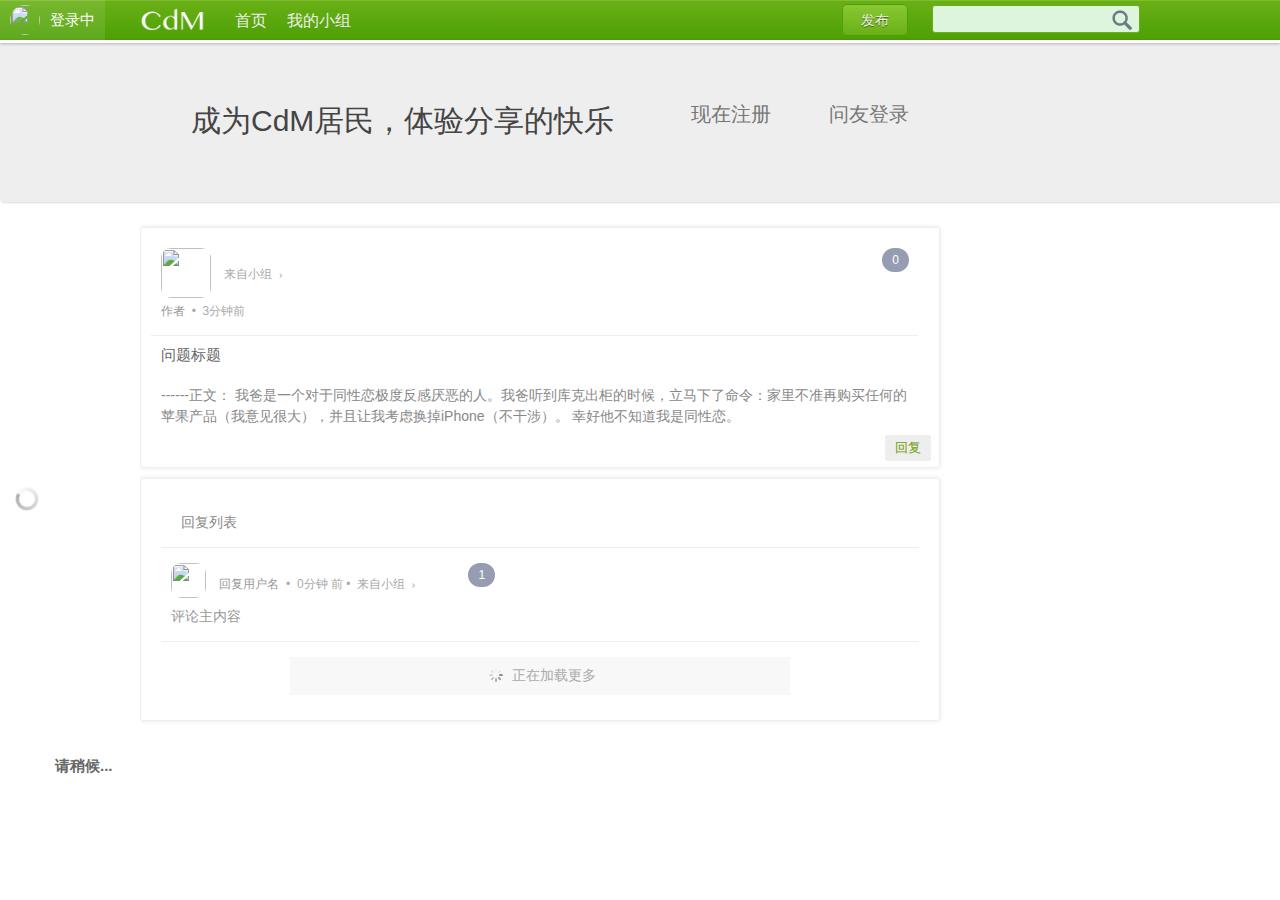
==== commit cf8865e8: "ui of group info,  menu icon do not show" ====
--- a/details.html
+++ b/details.html
@@ -26,33 +26,40 @@
             <img class="top_avatar" src="" alt="">
             <a id="userInfo_btn" class="top_menu_item">登录中</a>
             <ul class="profile_menu">
-                <li id="home_btn">
-                    <i class="iconsfzh home_btn_icon"></i>主页</li>
-                <li id="settings_btn">
-                    <i class="iconsfzh settings_btn_icon"></i>设置</li>
+                <li id="home_btn"> <i class="iconsfzh home_btn_icon"></i>
+                    个人主页
+                </li>
+                <li id="settings_btn"> <i class="iconsfzh settings_btn_icon"></i>
+                    设置信息
+                </li>
+                <li id="add_group_btn"> <i class="iconsfzh add_group_btn_icon"></i>
+                    创建小组
+                </li>
                 <li id="logout_btn">
-                    <i class="iconsfzh logout_btn_icon"></i>退出</li>
+                    <i class="iconsfzh logout_btn_icon"></i>
+                    退出登录
+                </li>
             </ul>
             <!-- <img class="top_accordion" src="images/triangle_right.png" alt="">
-			-->
+            -->
             <!-- <div class="top_divide_line"></div>
-		-->
+        -->
             <div class="header_main">
                 <a href="index.html">
                     <img id="header_logo" src="images/logo.png">
                 </a>
 
                 <div class="header_main_menu">
-                    <a id="home_btn" href="index.html?header_id=0" class="top_menu_item">首页
-				<img src="images/triangle_bottom.png">
-				</a>
-                    <a id="group_btn" href="index.html?header_id=1" class="top_menu_item">小组
-				<img src="images/triangle_bottom.png">
-				</a>
+                    <a id="home_btn" href="index.html?header_id=0" class="top_menu_item">
+                    首页
+                    <img src="images/triangle_bottom.png"></a>
+                    <a id="group_btn" href="index.html?header_id=1" class="top_menu_item">
+                    我的小组
+                    <img src="images/triangle_bottom.png"></a>
                 </div>
 
                 <div class="header_search">
-                    <a id="ask_btn" class="top_btn">发布</a>
+                    <a id="ask_btn" class="gradient_btn_green">发布</a>
                     <input id="search_input" type="text" name="search" class="round_textbox search" title="问题 用户 分享 ...">
                     <img id="search_btn" src="images/search.png" alt="">
                 </div>
@@ -62,6 +69,7 @@
 
         </div>
         <!-- 头部导航栏 -->
+
 
         <!-- 提示登录注册 -->
         <div class="tips_reg_log_con box_con">
@@ -210,30 +218,6 @@
                 <lable for="reg_pass">密 码 ：</lable>
                 <input type="password" id="reg_pass" name="reg_pass" class="round_textbox dia_textbox" placeholder="密码至少6位">
             </p>
-            <p>
-                <lable for="reg_birthday">生 日 ：</lable>
-                <input type="text" id="reg_birthday" name="reg_birthday" class="round_textbox dia_textbox" readonly placeholder="点击选择生辰">
-            </p>
-            <p class="dia_reg_gender">
-                <p>
-                    性 别 :
-                    <span>
-                        <input type="radio" name="reg_gender" id="male" value="1" checked>客观定义的男性</span>
-                </p>
-                <!-- 下方全角缩进 -->
-                <p>
-                    <input type="radio" name="reg_gender" id="female" value="0">客观定义的女性</p>
-                <p>
-                    <input type="radio" name="reg_gender" id="gender_others" value="2">其他</p>
-            </p>
-            <p class="dia_reg_field">
-                <p>性 致 ：</p>
-                <!-- 下方全角缩进 -->
-                <input type="checkbox" name="reg_field" id="programmer" value="0" checked>程序猿
-                <input type="checkbox" name="reg_field" id="designer" value="1">设计狮
-                <input type="checkbox" name="reg_field" id="manager" value="2">项目鲸鲤
-                <input type="checkbox" name="reg_field" id="field_others" value="3">凑热闹的</p>
-            <hr>
             <input type="submit" class="dia_submit" value="加入我们">
         </form>
     </div>
--- a/ui.css
+++ b/ui.css
@@ -7,6 +7,173 @@
     font-family: "Microsoft YaHei", "WenQuanYi Micro Hei", SimHei, tahoma, sans-serif;
     background: #fff;
 }
+
+/*全局使用*******************************************************************************************/
+.gradient_btn_green{
+    padding: 6px 10px;
+    color: #fafafa;
+    border-radius: 5px;
+    background-image: -moz-linear-gradient(top, #88C833, #6AB015);
+    background-image: -ms-linear-gradient(top, #88C833, #6AB015);
+    background-image: -webkit-gradient(linear, 0 0, 0 100%, from(#88C833), to(#6AB015));
+    background-image: -webkit-linear-gradient(top, #88C833, #6AB015);
+    background-image: -o-linear-gradient(top, #88C833, #6AB015);
+    background-image: linear-gradient(top, #88C833, #6AB015);
+    background-repeat: repeat-x;
+    filter: progid: DXImageTransform.Microsoft.gradient(startColorstr='#88C833', endColorstr='#6AB015', GradientType=0);
+    text-shadow: 0 1px 0 rgba(0, 0, 0, .5);
+    border: 1px solid #6d8f29;
+    box-shadow:  0 1px 0 rgba(0, 0, 0, .2);
+    cursor: pointer;
+}
+.gradient_btn_green:active{
+    background: #4CA005;
+    /*点击时外阴影变成内阴影 造成点击的感觉*/
+    box-shadow: 0 1px 2px rgba(0,0,0,.4) inset;
+}
+.gradient_btn_green:hover{
+    color: #fff;
+    background-image: -moz-linear-gradient(top, #6AB015, #4CA005);
+    background-image: -ms-linear-gradient(top, #6AB015, #4CA005);
+    background-image: -webkit-gradient(linear, 0 0, 0 100%, from(#6AB015), to(#4CA005));
+    background-image: -webkit-linear-gradient(top, #6AB015, #4CA005);
+    background-image: -o-linear-gradient(top, #6AB015, #4CA005);
+    background-image: linear-gradient(top, #6AB015, #4CA005);
+    background-repeat: repeat-x;
+    filter: progid: DXImageTransform.Microsoft.gradient(startColorstr='#6AB015', endColorstr='#4CA005', GradientType=0);
+
+}
+.gradient_btn_white{
+        padding: 6px 10px;
+    border-radius: 5px;
+    background: #f8f8f9;
+    background-color: #f1f1f2;
+    background-image: -moz-linear-gradient(top, #f8f8f9, #e6e6e8);
+    background-image: -ms-linear-gradient(top, #f8f8f9, #e6e6e8);
+    background-image: -webkit-gradient(linear, 0 0, 0 100%, from(#f8f8f9), to(#e6e6e8));
+    background-image: -webkit-linear-gradient(top, #f8f8f9, #e6e6e8);
+    background-image: -o-linear-gradient(top, #f8f8f9, #e6e6e8);
+    background-image: linear-gradient(top, #f8f8f9, #e6e6e8);
+    background-repeat: repeat-x;
+    filter: progid: DXImageTransform.Microsoft.gradient(startColorstr='#f8f8f9', endColorstr='#e6e6e8', GradientType=0);
+    text-shadow: 0 1px 0 #fff;
+    border: 1px solid #bbb;
+    color: #666!important;
+    box-shadow: 0 1px 0 #fff inset, 0 1px 0 rgba(0, 0, 0, .1);
+    cursor: pointer;
+}
+.gradient_btn_white:active{
+    background: #ddd;
+    box-shadow: none;
+}
+
+
+.iconsfzh {
+    background-image: url(images/iconsfzh.png);
+    background-size: 308px 250px;
+    background-repeat: no-repeat;
+    display: inline-block;
+}
+.round_textbox {
+    outline: none;
+    border-radius: 3px;
+    text-indent: 3px;
+    padding: 3px;
+    border: 1px solid #eee;
+    color: #777;
+    background: white;
+    box-shadow: 0px 0px 0px #6AB015;
+    -webkit-animation: hideShadow 1s;
+    /* Chrome, Safari, Opera */
+    
+    animation: hideShadow 1s;
+}
+.round_textbox:focus {
+    box-shadow: 0px 0px 2px #6AB015;
+    border: 1px solid #6AB015;
+    -webkit-animation: showShadow 1s;
+    /* Chrome, Safari, Opera */
+    
+    animation: showShadow 1s;
+}
+#search_input {
+    margin-right: 0px;
+    border: 1px solid #6AB015;
+    box-shadow: 0px 0px 0px #eee;
+    background: rgb(220, 245, 220);
+    -webkit-animation: showShadow 1s;
+    /* Chrome, Safari, Opera */
+    
+    animation: showShadow 1s;
+}
+#search_input:focus {
+    border: 1px solid #eee;
+    box-shadow: 0px 0px 3px #eee;
+    background: rgb(255, 255, 255);
+    -webkit-animation: hideShadow 1s;
+    /* Chrome, Safari, Opera */
+    
+    animation: hideShadow 1s;
+}
+/*区块样式属性*/
+
+.box_con {
+    background-color: #fff;
+    border-radius: 3px;
+    box-shadow: 0px 0px 5px rgba(0, 0, 0, 0.1);
+    border: 1px solid #eee;
+    margin-bottom: 10px;
+    position: relative;
+}
+/* Chrome, Safari, Opera */
+
+@-webkit-keyframes showShadow {
+    from {
+        box-shadow: 0px 0px 3px #eee;
+        border: 1px solid #eee;
+    }
+    to {
+        box-shadow: 0px 0px 2px #6AB015;
+        border: 1px solid #6AB015;
+    }
+}
+/* Standard syntax */
+
+@keyframes showShadow {
+    from {
+        box-shadow: 0px 0px 3px #eee;
+        border: 1px solid #eee;
+    }
+    to {
+        box-shadow: 0px 0px 2px #6AB015;
+        border: 1px solid #6AB015;
+    }
+}
+/* Chrome, Safari, Opera */
+
+@-webkit-keyframes hideShadow {
+    from {
+        box-shadow: 0px 0px 2px #6AB015;
+        border: 1px solid #6AB015;
+    }
+    to {
+        box-shadow: 0px 0px 3px #eee;
+        border: 1px solid #eee;
+    }
+}
+/* Standard syntax */
+
+@keyframes hideShadow {
+    from {
+        box-shadow: 0px 0px 2px #6AB015;
+        border: 1px solid #6AB015;
+    }
+    to {
+        box-shadow: 0px 0px 3px #eee;
+        border: 1px solid #eee;
+    }
+}
+
 /*页面头部  浅蓝渐变 6AB015-4CA005 */
 
 .header_con {
@@ -80,6 +247,7 @@
     top: 15px;
     left: 5px;
     opacity: .5;
+    filter: alpha(opacity: .5);
 }
 .profile_menu {
     position: absolute;
@@ -102,9 +270,20 @@
     text-decoration: none;
     border-top: 1px solid rgba(255, 255, 255, .2);
     cursor: pointer;
+    transition: all .3s;
+    -moz-transition: all .3s;
+    /* Firefox 4 */
+    
+    -webkit-transition: all .3s;
+    /* Safari 和 Chrome */
+    
+    -o-transition: all .3s;
+    /* Opera */
 }
 .profile_menu li:hover {
-    background-color: rgba(255, 255, 255, .1);
+    background-color: rgba(255, 255, 255, .2);
+    padding: 9px 15px 5px 10px;
+    font-size: 17px;
 }
 .profile_menu li .iconsfzh {
     width: 20px;
@@ -114,6 +293,9 @@
 }
 .logout_btn_icon {
     background-position: -5px -87px;
+}
+.add_group_btn_icon{
+    background-position: -125px -65px;
 }
 .settings_btn_icon {
     background-position: -5px -60px;
@@ -145,23 +327,27 @@
 #search_btn:hover {
     cursor: pointer;
 }
-.top_btn {
+#ask_btn {
     margin: 0 0 0 6px;
     color: #eee;
     font-size: 14px;
     line-height: 40px;
     height: 40px;
     padding: 7px 18px;
-    border-radius: 3px;
-    border: 1px solid rgba(0, 0, 0, .05);
-    background: #6AB015
-}
+    border: 1px solid #4CA005;
+    box-shadow: none;
+}
+#ask_btn:hover{
+    background-image: none;
+    background: rgba(255,255,255,.1);
+}
+
+
 .top_btn:hover {
     background: rgba(0, 0, 0, .05);
     cursor: pointer;
     color: #fff;
     box-shadow: 1px 1px 1px rgba(0, 0, 0, .2);
-    ;
 }
 .top_menu_item {
     float: left;
@@ -184,8 +370,12 @@
     display: none;
     width: 10px;
     height: 8px;
-    bottom: -1.5px;
+    bottom: -1.7px;
     left: 21px;
+}
+#group_btn img {
+    bottom: -1.7px;
+    left: 37px;
 }
 .white_bar {
     background: white;
@@ -244,10 +434,10 @@
     margin: 15px auto 0 auto;
 }
 #dia_load {
-    padding: 0 0 0 45px;
+    padding: 3px 0 0 55px;
     line-height: 40px;
     margin: 0;
-    font-size: 14px;
+    font-size: 15px;
     font-weight: bold;
     color: #666;
     background: url(images/loading.gif) no-repeat 15px center;
@@ -285,8 +475,11 @@
 }
 /*index页面独有内容*****************************************************************************************/
 
+.main_left_index {
+    width: 750px;
+}
 .items_con {
-    width: 95%;
+    width: 100%;
 }
 .item_con {
     width: 100%;
@@ -304,7 +497,7 @@
     border-radius: 51px;
 }
 .item_main {
-    width: 75%;
+    width: 80%;
 }
 .item_title {
     display: block;
@@ -354,7 +547,7 @@
     cursor: pointer;
 }
 .item_right {
-    width: 15%;
+    width: 10%;
 }
 .item_comments_count {
     float: right;
@@ -378,13 +571,70 @@
     margin: 15px auto;
 }
 .main_right {
-    width: 180px;
+    width: 230px;
     float: right;
     margin: 15px 0 0 0;
 }
 .accordion_title {
     margin: 0;
 }
+/*小组详细信息*/
+
+.group_info_con {
+    position: relative;
+    overflow: hidden;
+    width: 95%;
+}
+.group_avatar {
+    padding: 15px;
+    width: 60px;
+    height: 60px;
+    border-radius: 10px;
+}
+.group_info_con .group_item {
+    position: absolute;
+    cursor: normal;
+    left: 80px;
+    top: 30px;
+}
+.group_info_bottom_con {
+    margin-top: 60px;
+    overflow: hidden;
+    background: #fafafa;
+}
+.group_info_members {
+    float: left;
+    padding: 0px 15px 0px 20px;
+    margin: 10px 0px;
+    line-height: 165%;
+    border-right: 1px solid #ddd;
+    cursor: pointer;
+}
+.group_info_questions {
+    border: none;
+}
+.group_info_members:hover {
+    color: #6AB015;
+}
+.group_info_members strong {
+    font-size: 20px;
+}
+.group_join_btn {} .group_details {
+    margin: 0px 15px 10px 15px;
+}
+.group_join_btn {
+    position: absolute;
+    right: 20px;
+    bottom: 80px;
+}
+
+.group_leave_btn {
+    display: none;
+    position: absolute;
+    right: 20px;
+    bottom: 80px;
+}
+
 /*灰色旋转条*/
 
 .spinner_gray {
@@ -405,7 +655,6 @@
     color: #aaa;
     float: left;
     font-size: 12px;
-    width: 100%;
 }
 .comments_top_info {
     margin-top: 15px;
@@ -467,8 +716,8 @@
 }
 .details_title_info {
     border-top: 1px solid #eee;
-    width: 100%;
-    float: left;
+    float: left;
+    width: 747px;
     padding: 10px;
     margin: 10px;
 }
@@ -495,7 +744,7 @@
 }
 .details_question_main {
     line-height: 150%;
-    padding: 0px 20px 30px 20px;
+    padding: 0px 20px 40px 20px;
     clear: both;
     color: #888;
 }
@@ -521,7 +770,7 @@
     clear: both;
     color: #999;
     border-bottom: 1px solid #eee;
-    padding: 0 10px 20px 10px;
+    padding: 5px 10px 15px 10px;
     margin-left: 10px;
     margin-right: 10px;
 }
@@ -616,6 +865,7 @@
     top: 4px;
     left: -25px;
     opacity: .5;
+    filter: alpha(opacity: .5);
 }
 .home_ul li a {
     text-decoration: none;
@@ -801,10 +1051,6 @@
     height: 600px;
     margin: 40px 0 0 20px;
     padding: 10px;
-}
-.settings_avatar_file {
-    padding: 30px;
-    padding-bottom: 0px;
 }
 .settings_avatar_img, .settings_avatar_new {
     display: block;
@@ -838,115 +1084,30 @@
     top: 275px;
     left: 440px;
 }
-
-/*全局使用*******************************************************************************************/
-
-
-.iconsfzh {
-    background-image: url(images/iconsfzh.png);
-    background-size: 308px 250px;
-    background-repeat: no-repeat;
-    display: inline-block;
-}
-.round_textbox {
+.settings_file_box {
+    position: absolute;
+    top: 30px;
+    left: 130px;
     outline: none;
-    border-radius: 3px;
-    text-indent: 3px;
-    padding: 3px;
-    border: 1px solid #eee;
-    color: #777;
-    background: white;
-    box-shadow: 0px 0px 0px #6AB015;
-    -webkit-animation: hideShadow 1s;
-    /* Chrome, Safari, Opera */
-    
-    animation: hideShadow 1s;
-}
-.round_textbox:focus {
-    box-shadow: 0px 0px 2px #6AB015;
-    border: 1px solid #6AB015;
-    -webkit-animation: showShadow 1s;
-    /* Chrome, Safari, Opera */
-    
-    animation: showShadow 1s;
-}
-#search_input {
-    margin-right: 0px;
-    border: 1px solid #6AB015;
-    box-shadow: 0px 0px 0px #eee;
-    background: rgb(220, 245, 220);
-    -webkit-animation: showShadow 1s;
-    /* Chrome, Safari, Opera */
-    
-    animation: showShadow 1s;
-}
-#search_input:focus {
-    border: 1px solid #eee;
-    box-shadow: 0px 0px 3px #eee;
-    background: rgb(255, 255, 255);
-    -webkit-animation: hideShadow 1s;
-    /* Chrome, Safari, Opera */
-    
-    animation: hideShadow 1s;
-}
-/*区块样式属性*/
-
-.box_con {
-    background-color: #fff;
-    border-radius: 3px;
-    box-shadow: 0px 0px 5px rgba(0, 0, 0, 0.1);
-    border: 1px solid #eee;
-    margin-bottom: 10px;
-    position: relative;
-}
-/* Chrome, Safari, Opera */
-
-@-webkit-keyframes showShadow {
-    from {
-        box-shadow: 0px 0px 3px #eee;
-        border: 1px solid #eee;
-    }
-    to {
-        box-shadow: 0px 0px 2px #6AB015;
-        border: 1px solid #6AB015;
-    }
-}
-/* Standard syntax */
-
-@keyframes showShadow {
-    from {
-        box-shadow: 0px 0px 3px #eee;
-        border: 1px solid #eee;
-    }
-    to {
-        box-shadow: 0px 0px 2px #6AB015;
-        border: 1px solid #6AB015;
-    }
-}
-/* Chrome, Safari, Opera */
-
-@-webkit-keyframes hideShadow {
-    from {
-        box-shadow: 0px 0px 2px #6AB015;
-        border: 1px solid #6AB015;
-    }
-    to {
-        box-shadow: 0px 0px 3px #eee;
-        border: 1px solid #eee;
-    }
-}
-/* Standard syntax */
-
-@keyframes hideShadow {
-    from {
-        box-shadow: 0px 0px 2px #6AB015;
-        border: 1px solid #6AB015;
-    }
-    to {
-        box-shadow: 0px 0px 3px #eee;
-        border: 1px solid #eee;
-    }
-}
+}
+.settings_avatar_file_btn {
+    position: absolute;
+    background-color: #FFF;
+    color: #6AB015;
+    border: 1px solid #CDCDCD;
+    height: 24px;
+    width: 70px;
+    cursor: pointer;
+    outline: none;
+}
+.settings_avatar_file {
+    position: absolute;
+    filter: alpha(opacity: 0);
+    opacity: 0;
+    height: 24px;
+    width: 70px;
+}
+
 /*Editor插件属性*/
 
 element.style {
@@ -964,6 +1125,7 @@
 }
 .ui-widget-overlay {
     opacity: .6;
+    filter: alpha(opacity: .6);
 }
 .ui-state-default, .ui-widget-content .ui-state-default, .ui-widget-header .ui-state-default {
     outline: none;
